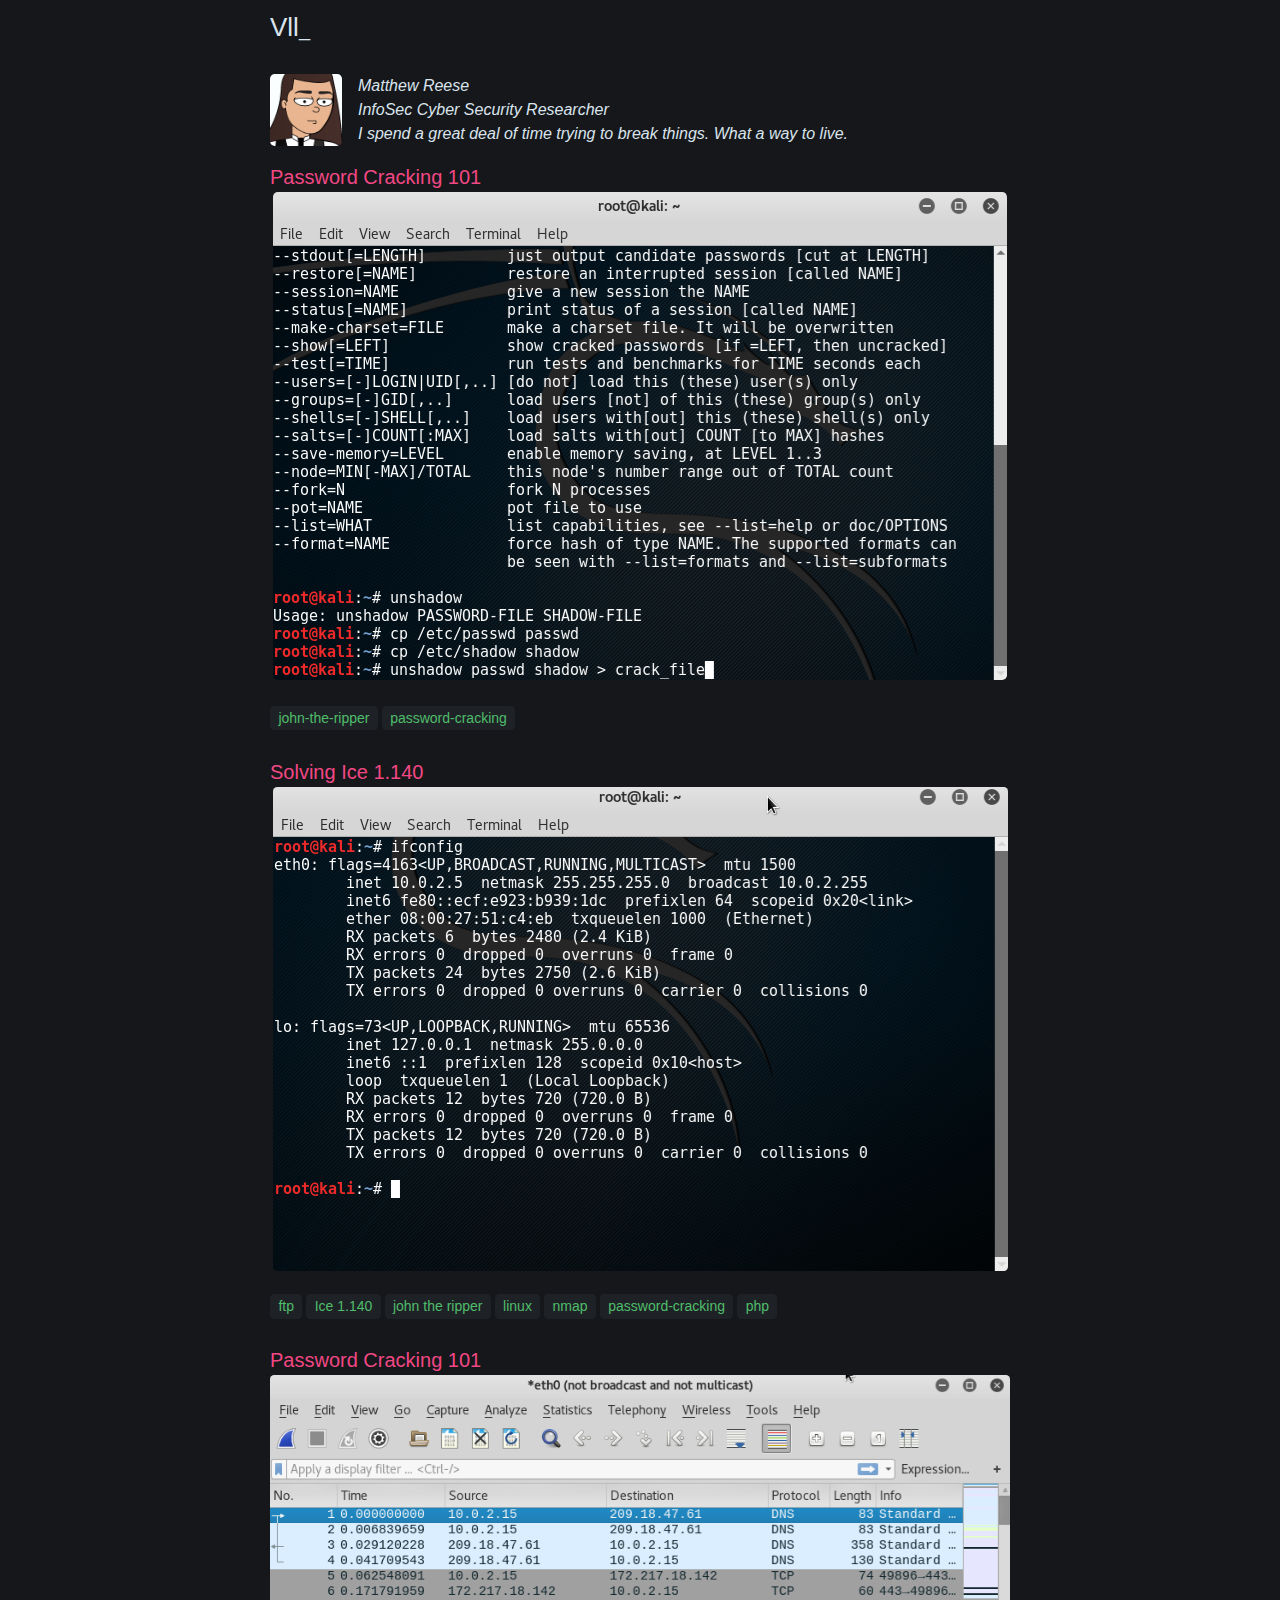
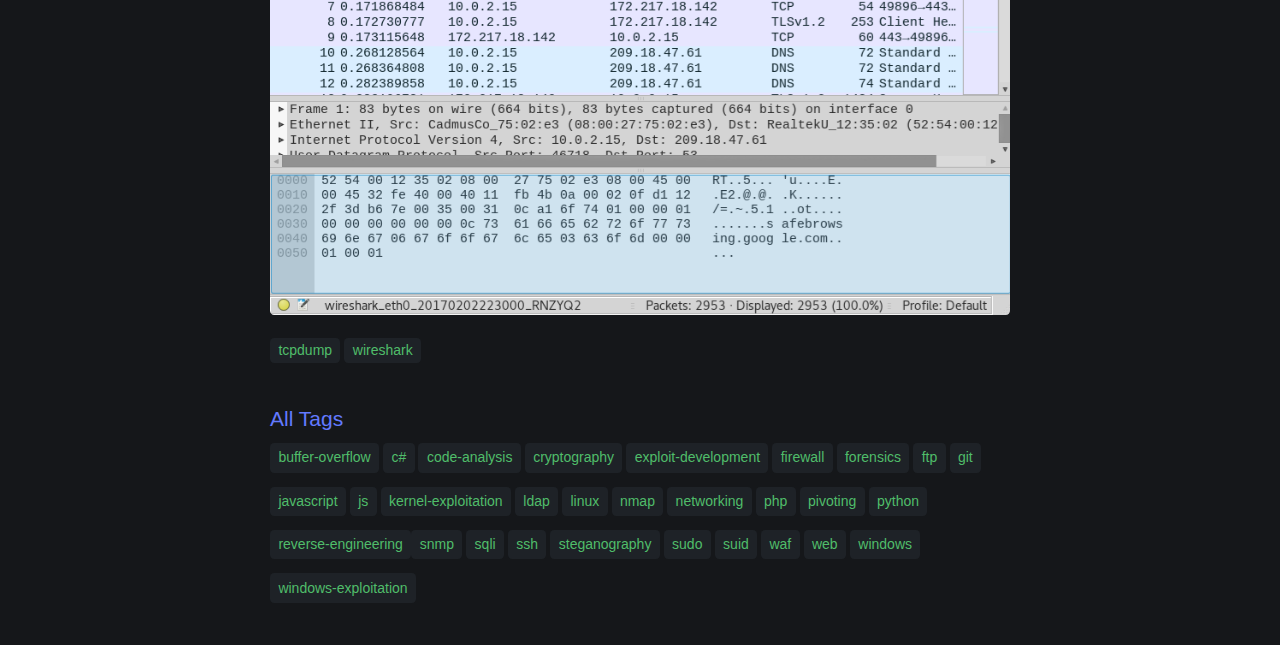
==== index.html @ b1541463 "Update index.html" ====
<!DOCTYPE html>
<html lang="en" data-theme="dark" class="theme--dark fontawesome-i2svg-active fontawesome-i2svg-complete">
  
  <head>
  <meta charset="utf-8">
  <meta http-equiv="X-UA-Compatible" content="IE=edge">
  <meta name="viewport" content="width=device-width, initial-scale=1"><!-- Begin Jekyll SEO tag v2.5.0 -->
<title>Vll</title>
  <meta name="generator" content="Jekyll v3.8.5" />
 <meta property="og:title" content="Vll" />
 <meta property="og:locale" content="en_US" />
 <meta name="generator" content="Jekyll v3.8.5" />
 <meta property="og:title" content="Vll" />
 <meta property="og:locale" content="en_US" />
 <meta name="description" content="Infosec Walkthroughs, CTF challenges, and Articles about Cybersecurity." />
 <meta property="og:description" content="Infosec Walkthroughs, CTF challenges, and Articles about Cybersecurity." />
 <link rel="canonical" href="https://vll.github.io/" />
 <meta property="og:url" content="https://vll.github.io/" />
 <meta property="og:site_name" content="Vll" />
 <link rel="stylesheet" href="/assets/style.css"> 
 </head> 
  
<body>
<div class="site-header">
  <div class="wrapper">
    <a class="site-title" rel="author" href="/">Vll<b class="command_prompt"></b><b class="blinking_cursor">_</b></a>
    </div>
   </div>
	
  <main class="page-content" aria-label="Content">
      <div class="wrapper">
        <div class="author-box">
<img src="/avatar.png" width="256px" height="256px" class="author-avatar" onclick="window.open('https://twitter.com/matthew_s_reese','_blank');">
<h7>
	Matthew Reese<br>
	InfoSec Cyber Security Researcher<br>
	I spend a great deal of time trying to break things. What a way to live. 
</h7>
</div>

<div class="post-links">
      
        <div class="post-link-wrapper">
          <a href="/pen-test-basics/cracking-passwords.html" class="post-link">Password Cracking 101</a>
          <center> <a href="/pen-test-basics/cracking-passwords.html"> <img src="/pen-test-basics/pass01.png" style="border-radius:0.3em;"> </a> </center> <br>
          <div class="post-meta">

            
            <div class="post-tags">
                
                <a class="tag" href="/tag/john-the-ripper/">john-the-ripper</a>
                <a class="tag" href="/tag/password-cracking/">password-cracking</a>
		<br><br>     
                
</div>		  
<div class="post-links">
      
        <div class="post-link-wrapper">
          <a href="/sandbox/ice-1.140.html" class="post-link">Solving Ice 1.140</a>
          <center> <a href="/sandbox/ice-1.140.html"> <img src="/sandbox/ICE00.png" style="border-radius:0.3em;"> </a> </center> <br>
          <div class="post-meta">

            
            <div class="post-tags">
                <a class="tag" href="/tag/ftp/">ftp</a>
                <a class="tag" href="/tag/ice-1.140/">Ice 1.140</a>
		<a class="tag" href="/tag/john-the-ripper/">john the ripper</a>    
		<a class="tag" href="/tag/linux/">linux</a>
		<a class="tag" href="/tag/nmap/">nmap</a>    
                <a class="tag" href="/tag/password-cracking/">password-cracking</a>
		<a class="tag" href="/tag/php/">php</a><br><br>
</div>

<div class="post-links">
      
        <div class="post-link-wrapper">
          <a href="/pen-test-basics/tcpdump-wireshark.html" class="post-link">Password Cracking 101</a>
          <center> <a href="/pen-test-basics/tcpdump-wireshark.html"> <img src="/pen-test-basics/wire01.png" style="border-radius:0.3em;"> </a> </center> <br>
          <div class="post-meta">

            
            <div class="post-tags">
                
                <a class="tag" href="/tag/tcpdump/">tcpdump</a>
                <a class="tag" href="/tag/wireshark/">wireshark</a>
		<br><br>     
                
</div>			  
		  
	      
<h2>All Tags</h2>        
  <div class="tag-cloud">
<a href="/tag/buffer-overflow/" class="set-2">buffer-overflow</a>
    <a href="/tag/c#/" class="set-2">c#</a> <a href="/tag/code-analysis/" class="set-2">code-analysis</a> 
    <a href="/tag/cryptography/" class="set-1">cryptography</a> 
    <a href="/tag/exploit-development/" class="set-2">exploit-development</a> 
    <a href="/tag/firewall/" class="set-1">firewall</a> <a href="/tag/forensics/" class="set-1">forensics</a> 
    <a href="/tag/ftp/" class="set-1">ftp</a> <a href="/tag/git/" class="set-1">git</a> 
    <a href="/tag/javascript/" class="set-1">javascript</a> <a href="/tag/js/" class="set-1">js</a> 
    <a href="/tag/kernel-exploitation/" class="set-1">kernel-exploitation</a> <a href="/tag/ldap/" class="set-1">ldap</a> 
    <a href="/tag/linux/" class="set-5">linux</a> <a href="/tag/nmap/" class="set-1">nmap</a> 
    <a href="/tag/networking/" class="set-2">networking</a> <a href="/tag/php/" class="set-2">php</a> 
    <a href="/tag/pivoting/" class="set-1">pivoting</a> <a href="/tag/python/" class="set-3">python</a> 
    <a href="/tag/reverse-engineering/" class="set-1">reverse-engineering</a><a href="/tag/snmp/" class="set-1">snmp</a> 
    <a href="/tag/sqli/" class="set-1">sqli</a> <a href="/tag/ssh/" class="set-3">ssh</a> 
    <a href="/tag/steganography/" class="set-1">steganography</a> <a href="/tag/sudo/" class="set-1">sudo</a> 
    <a href="/tag/suid/" class="set-1">suid</a> <a href="/tag/waf/" class="set-1">waf</a> 
    <a href="/tag/web/" class="set-5">web</a> <a href="/tag/windows/" class="set-2">windows</a> 
    <a href="/tag/windows-exploitation/" class="set-1">windows-exploitation</a>
</div>
</body>
</html>
---- assets/style.css ----
@charset "UTF-8";
div.wrapper {
  text-align: unset; }

@font-face {
  font-family: "Varela Round";
  src: url("/assets/fonts/VarelaRound-Regular.eot");
  src: url("/assets/fonts/VarelaRound-Regular.eot?#iefix") format("embedded-opentype"), url("/assets/fonts/VarelaRound-Regular.woff") format("woff"), url("/assets/fonts/VarelaRound-Regular.ttf") format("truetype"), url("/assets/fonts/VarelaRound-Regular.svg#aller") format("svg");
  font-weight: normal;
  font-style: normal; }
@font-face {
  font-family: "Roboto Mono";
  src: url("/assets/fonts/RobotoMono-Medium.eot");
  src: url("/assets/fonts/RobotoMono-Medium.eot?#iefix") format("embedded-opentype"), url("/assets/fonts/RobotoMono-Medium.woff") format("woff"), url("/assets/fonts/RobotoMono-Medium.ttf") format("truetype"), url("/assets/fonts/RobotoMono-Medium.svg#aller") format("svg");
  font-weight: normal;
  font-style: normal; }
.color-pink {
  color: #F24784 !important; }

.color-red {
  color: #FC4957 !important; }

.color-orange {
  color: #EA9D53 !important; }

.color-yellow {
  color: #FCBC28 !important; }

.color-teal {
  color: #4BC997 !important; }

.color-green {
  color: #50BD6A !important; }

.color-cyan {
  color: #4FC1E4 !important; }

.color-blue {
  color: #637AFE !important; }

.color-indigo {
  color: #6775C4 !important; }

.color-purple {
  color: #8E59D7 !important; }

.color-pink-hover:hover {
  color: #F24784 !important; }

.color-red-hover:hover {
  color: #FC4957 !important; }

.color-orange-hover:hover {
  color: #EA9D53 !important; }

.color-yellow-hover:hover {
  color: #FCBC28 !important; }

.color-teal-hover:hover {
  color: #4BC997 !important; }

.color-green-hover:hover {
  color: #50BD6A !important; }

.color-cyan-hover:hover {
  color: #4FC1E4 !important; }

.color-blue-hover:hover {
  color: #637AFE !important; }

.color-indigo-hover:hover {
  color: #6775C4 !important; }

.color-purple-hover:hover {
  color: #8E59D7 !important; }

@keyframes blinker {
  50% {
    opacity: 0; } }
@keyframes type {
  from {
    width: 0; } }
body {
  font: 500 16px/1.5 "Varela Round", sans-serif;
  -webkit-text-size-adjust: 100%;
  -webkit-font-feature-settings: "kern" 1;
  -moz-font-feature-settings: "kern" 1;
  -o-font-feature-settings: "kern" 1;
  font-feature-settings: "kern" 1;
  font-kerning: normal;
  display: flex;
  min-height: 100vh;
  flex-direction: column; }
  .theme--dark body {
    background-color: #15171A;
    color: #DAE4ED; }
  .theme--light body {
    background-color: #DAE4ED;
    color: #1E2227; }

body, html {
  margin: 0;
  padding: 0; }

*:focus {
  outline: none; }

/**
 * Set `margin-bottom` to maintain vertical rhythm
 */
h1, h2, h3, h4, h5, h6,
blockquote, pre,
ul, ol, dl, figure,
.highlight {
  margin-bottom: 10px; }

p {
  margin: 0.5em 0; }

figure {
  width: 100%;
  margin: 0; }

h1, h2, h3, h4, h5, h6 {
  color: #637AFE; }

/**
 * `main` element
 */
main {
  display: block;
  /* Default value of `display` of `main` element is 'inline' in IE 11. */ }

/**
 * Images
 */
img {
  max-width: 100%;
  vertical-align: middle; }

/**
 * Figures
 */
figure > img {
  display: block; }

figcaption {
  font-size: 14px; }

/**
 * Lists
 */
ul, ol {
  margin-left: 30px; }

li > ul,
li > ol {
  margin-bottom: 0; }

video {
  width: 100%;
  border-radius: 0.3em; }

/**
 * Headings
 */
h1, h2, h3, h4, h5, h6 {
  font-weight: 500;
  margin-top: 1em;
  margin-bottom: 0.4em;
  text-align: left; }

/**
 * Links
 */
a {
  color: #F24784;
  text-decoration: none; }
  a:hover {
    text-decoration: underline; }
    .theme--dark a:hover {
      color: #DAE4ED; }
    .theme--light a:hover {
      color: #1E2227; }
  .social-media-list a:hover {
    text-decoration: none; }
    .social-media-list a:hover .username {
      text-decoration: underline; }

/**
 * Blockquotes
 */
blockquote {
  font-size: 18px;
  letter-spacing: -1px;
  font-style: italic; }
  .theme--dark blockquote {
    color: #1E2227; }
  .theme--light blockquote {
    color: #f2f6f9; }
  blockquote > :last-child {
    margin-bottom: 0; }

/**
 * Code formatting
 */
pre, code {
  font-size: 15px;
  border-radius: 0.3em; }
  .theme--dark pre,
  .theme--dark code {
    background-color: #1E2227;
    color: #DAE4ED; }
  .theme--light pre, .theme--light code {
    background-color: #1E2227;
    color: #DAE4ED; }

code {
  padding: 1px 5px; }

pre {
  padding: 8px 12px;
  overflow-x: auto; }
  pre > code {
    border: 0;
    padding-right: 0;
    padding-left: 0; }

/**
 * Wrapper
 */
.wrapper {
  max-width: -webkit-calc(800px - (30px));
  max-width: calc(800px - (30px));
  margin-right: auto;
  margin-left: auto;
  padding-right: 15px;
  padding-left: 15px; }
  @media screen and (min-width: 800px) {
    .wrapper {
      max-width: -webkit-calc(800px - (30px * 2));
      max-width: calc(800px - (30px * 2));
      padding-right: 30px;
      padding-left: 30px; } }

/**
 * Clearfix
 */
.wrapper:after {
  content: "";
  display: table;
  clear: both; }

.site-header {
  min-height: 55.95px;
  line-height: 54px;
  position: relative; }
  .site-header .blinking_cursor {
    animation: blinker 1s none infinite;
    font-size: 20px; }
  .site-header .command_prompt {
    color: #637AFE;
    font-size: 16px; }
    .site-header .command_prompt svg {
      width: 20px;
      height: 20px;
      margin-bottom: -1px;
      margin-left: 1px; }
    .site-header .command_prompt:before {
      content: "";
      font-family: "Font Awesome 5 Free";
      font-weight: 900;
      font-style: normal;
      font-variant: normal;
      text-rendering: auto;
      font-weight: 900;
      display: none;
      -webkit-font-smoothing: antialiased; }

.site-title {
  font-size: 26px;
  font-weight: 300;
  margin-bottom: 0;
  float: left; }
  @media screen and (max-width: 600px) {
    .site-title {
      padding-right: 45px; } }
  .site-title, .site-title:visited, .site-title:hover {
    text-decoration: none; }
    .theme--dark .site-title, .theme--dark .site-title:visited, .theme--dark .site-title:hover {
      color: #DAE4ED; }
    .theme--light .site-title, .theme--light .site-title:visited, .theme--light .site-title:hover {
      color: #1E2227; }

.site-footer {
  margin-bottom: 2em; }

.wrapper {
  text-align: justify; }

/**
 * Author box
 */
.author-box {
  margin-bottom: 1em;
  text-align: left;
  min-height: 72px;
  font-style: italic; }
  .author-box > .author-avatar {
    float: left;
    white-space: pre-line;
    margin-right: 1em;
    width: 72px;
    height: 72px;
    border-radius: 0.3em; }

.site-header {
  margin-bottom: 1em; }

.post-title {
  text-align: left; }
  .theme--dark .post-title {
    color: #DAE4ED; }
  .theme--light .post-title {
    color: #1E2227; }

.post-description {
  margin-top: 1em;
  font-size: 18.4px;
  white-space: nowrap;
  overflow: hidden;
  width: 100%;
  animation: type 2s steps(60, end);
  margin-bottom: 1em; }
  .theme--dark .post-description {
    color: #DAE4ED; }
  .theme--light .post-description {
    color: #1E2227; }
  .post-description > svg {
    color: #637AFE;
    margin-right: 0.6em;
    margin-bottom: -1px; }
  .post-description:after {
    content: "_";
    animation: blinker 1s none infinite;
    font-size: 16px; }
  .post-description:before {
    content: "";
    font-family: "Font Awesome 5 Free";
    font-weight: 900;
    font-style: normal;
    font-variant: normal;
    text-rendering: auto;
    font-weight: 900;
    display: none;
    -webkit-font-smoothing: antialiased; }

.post {
  margin-bottom: 2em; }
  .post .post-date {
    margin-top: 1em;
    font-size: 12px;
    margin-top: 1em;
    margin-left: 0.5em; }
    .theme--dark .post .post-date {
      color: #1E2227; }
    .theme--light .post .post-date {
      color: #15171A; }
  .theme--dark .post strong {
    color: white; }
  .theme--light .post strong {
    color: black; }
  .post img {
    border-radius: 0.3em;
    width: 100%; }
  .post ol > li {
    margin-left: 1em;
    text-align: left;
    margin-bottom: 0.6em; }
  .post ul > li {
    text-align: left;
    margin-bottom: 0.6em;
    list-style: none;
    margin-left: 0; }
    .theme--dark .post ul > li {
      color: #ade0b9; }
    .theme--light .post ul > li {
      color: #50BD6A; }
    .post ul > li svg {
      margin-right: 0.65em;
      margin-bottom: -1px; }
      .theme--dark .post ul > li svg {
        color: #50BD6A; }
      .theme--light .post ul > li svg {
        color: #9ad9a9; }
    .post ul > li:before {
      content: "";
      font-family: "Font Awesome 5 Free";
      font-weight: 900;
      font-style: normal;
      font-variant: normal;
      text-rendering: auto;
      font-weight: 900;
      display: none;
      -webkit-font-smoothing: antialiased; }
  .post ul, .post ol {
    padding: 0;
    margin-left: 0.5em; }
  .post > blockquote {
    margin-top: 2em;
    margin-bottom: 1em;
    margin-left: 0.5em;
    font-style: italic; }
    .theme--dark .post > blockquote {
      color: #fddb8d; }
    .theme--light .post > blockquote {
      color: #FCBC28; }
    .post > blockquote:before {
      content: "";
      font-family: "Font Awesome 5 Free";
      font-weight: 900;
      font-style: normal;
      font-variant: normal;
      text-rendering: auto;
      font-weight: 900;
      display: none;
      -webkit-font-smoothing: antialiased; }
    .post > blockquote > svg.svg-inline--fa {
      float: left;
      width: 3em;
      height: 3em;
      margin-right: 1em; }
      .theme--dark .post > blockquote > svg.svg-inline--fa {
        color: #fddb8d; }
      .theme--light .post > blockquote > svg.svg-inline--fa {
        color: #FCBC28; }
    .theme--dark .post > blockquote > ul > li > svg {
      color: #fddb8d; }
    .theme--light .post > blockquote > ul > li > svg {
      color: #FCBC28; }
    .theme--dark .post > blockquote li {
      color: #FCBC28; }
    .theme--light .post > blockquote li {
      color: #eea703; }
    .post > blockquote li:before {
      content: ""; }
    .post > blockquote li > svg {
      margin-left: 2em; }

.post-link-wrapper {
  margin-bottom: 1.1em; }
  .post-link-wrapper > .post-link {
    font-size: 16px;
    font-size: 20px; }
  .post-link-wrapper > .post-meta {
    font-size: 14px; }
    .theme--dark .post-link-wrapper > .post-meta {
      color: #1E2227; }
    .theme--light .post-link-wrapper > .post-meta {
      color: #15171A; }

.tag-cloud {
  margin-bottom: 2em;
  text-align: left; }
  .tag-cloud > a {
    display: inline-block;
    margin-bottom: 1em; }

.tag, .tag-cloud > a {
  color: #50BD6A;
  padding: 0.3em 0.6em;
  border-radius: 0.3em; }
  .theme--dark .tag, .theme--dark .tag-cloud > a {
    background-color: #1E2227; }
  .theme--light .tag, .theme--light .tag-cloud > a {
    background-color: #f2f6f9; }
  .tag:hover, .tag-cloud > a:hover {
    text-decoration: none;
    color: #9ad9a9 !important; }
    .theme--dark .tag:hover, .theme--dark .tag-cloud > a:hover {
      background-color: #292f35; }
    .theme--light .tag:hover, .theme--light .tag-cloud > a:hover {
      background-color: white; }
  .tag > svg, .tag-cloud > a > svg {
    margin-right: 0.4em; }
  .tag:before, .tag-cloud > a:before {
    content: "";
    font-family: "Font Awesome 5 Free";
    font-weight: 900;
    font-style: normal;
    font-variant: normal;
    text-rendering: auto;
    font-weight: 900;
    display: none;
    -webkit-font-smoothing: antialiased; }

.post-tags {
  margin-top: 0.3em;
  margin-bottom: 0.5em; }

.credits {
  font-size: 10px; }
  .theme--dark .credits {
    color: #292f35; }
  .theme--light .credits {
    color: white; }
  .credits > a {
    text-decoration: underline; }
    .theme--dark .credits > a {
      color: #343b44; }
    .theme--light .credits > a {
      color: white; }

.pagination {
  font-size: 20px;
  margin: 1em 0; }
  .pagination > a, .pagination > span {
    font-weight: normal;
    display: inline-block;
    min-width: 1em;
    padding: 0.3em 0.6em;
    border-radius: 0.3em;
    text-align: center; }
    .pagination > a:hover, .pagination > span:hover {
      text-decoration: none; }
    .pagination > a svg, .pagination > span svg {
      padding-left: 0.1em; }
  .pagination > a {
    color: #50BD6A; }
    .theme--dark .pagination > a {
      background-color: #1E2227; }
    .theme--light .pagination > a {
      background-color: #f2f6f9; }
    .pagination > a:hover {
      color: #9ad9a9; }
      .theme--dark .pagination > a:hover {
        background-color: #292f35; }
      .theme--light .pagination > a:hover {
        background-color: white; }
  .theme--dark .pagination > span {
    color: #95b2cc;
    background-color: #171a1e; }
  .theme--light .pagination > span {
    color: black;
    background-color: #e8eef4; }

.social_links {
  float: right;
  text-align: right;
  display: inline-block; }
  .social_links > a {
    display: inline-block;
    padding-left: 0.3em;
    font-size: 27px; }
    .theme--dark .social_links > a {
      color: #b8cbdc; }
    .theme--light .social_links > a {
      color: #08090a; }

ul.related-posts {
  margin: 0;
  margin-left: 1em;
  padding: 0; }
  ul.related-posts > li {
    list-style: none;
    margin-left: 0; }
    ul.related-posts > li a {
      display: inline-block;
      padding-top: 0.5em;
      padding-bottom: 0.5em; }
    ul.related-posts > li h3 {
      display: inline-block;
      margin: 0; }
    ul.related-posts > li > svg.svg-inline--fa {
      color: #50BD6A;
      margin-right: 0.3em;
      width: 22px;
      height: 22px;
      margin-bottom: -2px; }
    ul.related-posts > li:before {
      content: "";
      font-family: "Font Awesome 5 Free";
      font-weight: 900;
      font-style: normal;
      font-variant: normal;
      text-rendering: auto;
      font-weight: 900;
      display: none;
      -webkit-font-smoothing: antialiased; }

#theme-toggle {
  background-color: transparent;
  border: none;
  float: right;
  display: inline-block; }
  #theme-toggle.dark:before {
    content: "";
    font-family: "Font Awesome 5 Free";
    font-weight: 900;
    font-style: normal;
    font-variant: normal;
    text-rendering: auto;
    font-weight: 900;
    display: none;
    -webkit-font-smoothing: antialiased; }
  .theme--dark #theme-toggle.dark {
    color: #DAE4ED; }
  .theme--light #theme-toggle.dark {
    color: #1E2227; }
  #theme-toggle.light {
    color: #FCBC28; }
    #theme-toggle.light:before {
      content: "";
      font-family: "Font Awesome 5 Free";
      font-weight: 900;
      font-style: normal;
      font-variant: normal;
      text-rendering: auto;
      font-weight: 900;
      display: none;
      -webkit-font-smoothing: antialiased; }

.toggleWrapper {
  display: inline-block;
  float: right;
  position: relative; }
  .toggleWrapper input {
    display: none !important; }

.toggle {
  cursor: pointer;
  display: inline-block;
  position: relative;
  width: 49px;
  height: 28px;
  background-color: #4FC1E4;
  border-radius: 39px;
  transition: background-color 200ms cubic-bezier(0.445, 0.05, 0.55, 0.95); }

.toggle__handler {
  display: inline-block;
  position: relative;
  z-index: 1;
  top: 3px;
  left: 3px;
  width: 22px;
  height: 22px;
  background-color: #FFCF96;
  border-radius: 25px;
  box-shadow: 0 2px 6px rgba(0, 0, 0, 0.3);
  transition: all 400ms cubic-bezier(0.68, -0.55, 0.265, 1.55);
  transform: rotate(-45deg); }
  .toggle__handler .crater {
    position: absolute;
    background-color: #E8CDA5;
    opacity: 0;
    transition: opacity 200ms ease-in-out;
    border-radius: 100%; }
  .toggle__handler .crater--1 {
    top: 9px;
    left: 5px;
    width: 2px;
    height: 2px; }
  .toggle__handler .crater--2 {
    top: 14px;
    left: 11px;
    width: 3px;
    height: 3px; }
  .toggle__handler .crater--3 {
    top: 5px;
    left: 12px;
    width: 4px;
    height: 4px; }

.star {
  position: absolute;
  background-color: #ffffff;
  transition: all 300ms cubic-bezier(0.445, 0.05, 0.55, 0.95);
  border-radius: 50%; }

.star--1 {
  top: 5px;
  left: 17px;
  z-index: 0;
  width: 15px;
  height: 2px; }

.star--2 {
  top: 9px;
  left: 14px;
  z-index: 1;
  width: 15px;
  height: 2px; }

.star--3 {
  top: 14px;
  left: 20px;
  z-index: 0;
  width: 15px;
  height: 2px; }

.star--4,
.star--5,
.star--6 {
  opacity: 0;
  transition: all 300ms 0 cubic-bezier(0.445, 0.05, 0.55, 0.95); }

.star--4 {
  top: 8px;
  left: 6px;
  z-index: 0;
  width: 2px;
  height: 2px;
  transform: translate3d(3px, 0, 0); }

.star--5 {
  top: 16px;
  left: 8px;
  z-index: 0;
  width: 3px;
  height: 3px;
  transform: translate3d(3px, 0, 0); }

.star--6 {
  top: 18px;
  left: 14px;
  z-index: 0;
  width: 2px;
  height: 2px;
  transform: translate3d(3px, 0, 0); }

input:checked + .toggle {
  background-color: #637AFE; }
  input:checked + .toggle:before {
    color: #637AFE; }
  input:checked + .toggle:after {
    color: #ffffff; }
  input:checked + .toggle .toggle__handler {
    background-color: #FFE5B5;
    transform: translate3d(20px, 0, 0) rotate(0); }
    input:checked + .toggle .toggle__handler .crater {
      opacity: 1; }
  input:checked + .toggle .star--1 {
    width: 2px;
    height: 2px; }
  input:checked + .toggle .star--2 {
    width: 4px;
    height: 4px;
    transform: translate3d(-5px, 0, 0); }
  input:checked + .toggle .star--3 {
    width: 2px;
    height: 2px;
    transform: translate3d(-7px, 0, 0); }
  input:checked + .toggle .star--4,
  input:checked + .toggle .star--5,
  input:checked + .toggle .star--6 {
    opacity: 1;
    transform: translate3d(0, 0, 0); }
  input:checked + .toggle .star--4 {
    transition: all 300ms 200ms cubic-bezier(0.445, 0.05, 0.55, 0.95); }
  input:checked + .toggle .star--5 {
    transition: all 300ms 300ms cubic-bezier(0.445, 0.05, 0.55, 0.95); }
  input:checked + .toggle .star--6 {
    transition: all 300ms 400ms cubic-bezier(0.445, 0.05, 0.55, 0.95); }

/**
 * Syntax highlighting styles
 */
.highlight {
  font-family: "Roboto Mono", monospace;
  line-height: 1.3;
  font-weight: 600; }
  .highlight .c {
    color: #616d7d; }
  .highlight .err {
    color: #a61717; }
  .highlight .k {
    color: #637AFE; }
  .highlight .o {
    font-weight: bold; }
  .highlight .cm {
    color: #616d7d;
    font-style: italic; }
  .highlight .cp {
    color: #616d7d;
    font-weight: bold; }
  .highlight .c1 {
    color: #616d7d;
    font-style: italic; }
  .highlight .cs {
    color: #616d7d;
    font-weight: bold;
    font-style: italic; }
  .highlight .gd {
    color: #DAE4ED; }
  .highlight .gd .x {
    color: #DAE4ED; }
  .highlight .ge {
    font-style: italic; }
  .highlight .gr {
    color: #FC4957; }
  .highlight .gh {
    color: #DAE4ED; }
  .highlight .gi {
    color: #DAE4ED; }
  .highlight .gi .x {
    color: #DAE4ED; }
  .highlight .go {
    color: #DAE4ED; }
  .highlight .gp {
    color: #DAE4ED; }
  .highlight .gs {
    font-weight: bold; }
  .highlight .gu {
    color: #aaa; }
  .highlight .gt {
    color: #a00; }
  .highlight .kc {
    font-weight: bold; }
  .highlight .kd {
    color: #637AFE;
    font-weight: bold; }
  .highlight .kp {
    font-weight: bold; }
  .highlight .kr {
    font-weight: bold; }
  .highlight .kt {
    color: #637AFE;
    font-weight: bold; }
  .highlight .m {
    color: #EA9D53; }
  .highlight .s {
    color: #50BD6A; }
  .highlight .n {
    color: #DAE4ED; }
  .highlight .na {
    color: #DAE4ED; }
  .highlight .nb {
    color: #DAE4ED; }
  .highlight .nc {
    color: #F24784; }
  .highlight .no {
    color: #DAE4ED; }
  .highlight .ni {
    color: #800080; }
  .highlight .ne {
    color: #900;
    font-weight: bold; }
  .highlight .nf {
    color: #F24784; }
  .highlight .nn {
    color: #DAE4ED; }
  .highlight .nt {
    color: #DAE4ED; }
  .highlight .nv {
    color: #DAE4ED; }
  .highlight .ow {
    font-weight: bold; }
  .highlight .w {
    color: #bbb; }
  .highlight .mf {
    color: #EA9D53; }
  .highlight .mh {
    color: #EA9D53; }
  .highlight .mi {
    color: #EA9D53; }
  .highlight .mo {
    color: #EA9D53; }
  .highlight .sb {
    color: #EA9D53; }
  .highlight .sc {
    color: #50BD6A; }
  .highlight .sd {
    color: #50BD6A; }
  .highlight .s2 {
    color: #50BD6A; }
  .highlight .se {
    color: #50BD6A; }
  .highlight .sh {
    color: #50BD6A; }
  .highlight .si {
    color: #50BD6A; }
  .highlight .sx {
    color: #50BD6A; }
  .highlight .sr {
    color: #4FC1E4; }
  .highlight .s1 {
    color: #50BD6A; }
  .highlight .ss {
    color: #50BD6A; }
  .highlight .bp {
    color: #999; }
  .highlight .vc {
    color: #F24784; }
  .highlight .vg {
    color: #F24784; }
  .highlight .vi {
    color: #F24784; }
  .highlight .il {
    color: #EA9D53; }

img {
  width: unset; }

.post img {
  width: unset; }

.author-avatar:hover {
  cursor: pointer; }

.post-description {
  overflow: scroll; }

.post-description::-webkit-scrollbar {
  width: 0px;
  background: transparent; }

.post-description::-webkit-scrollbar-thumb {
  border-bottom: 2px solid red; }
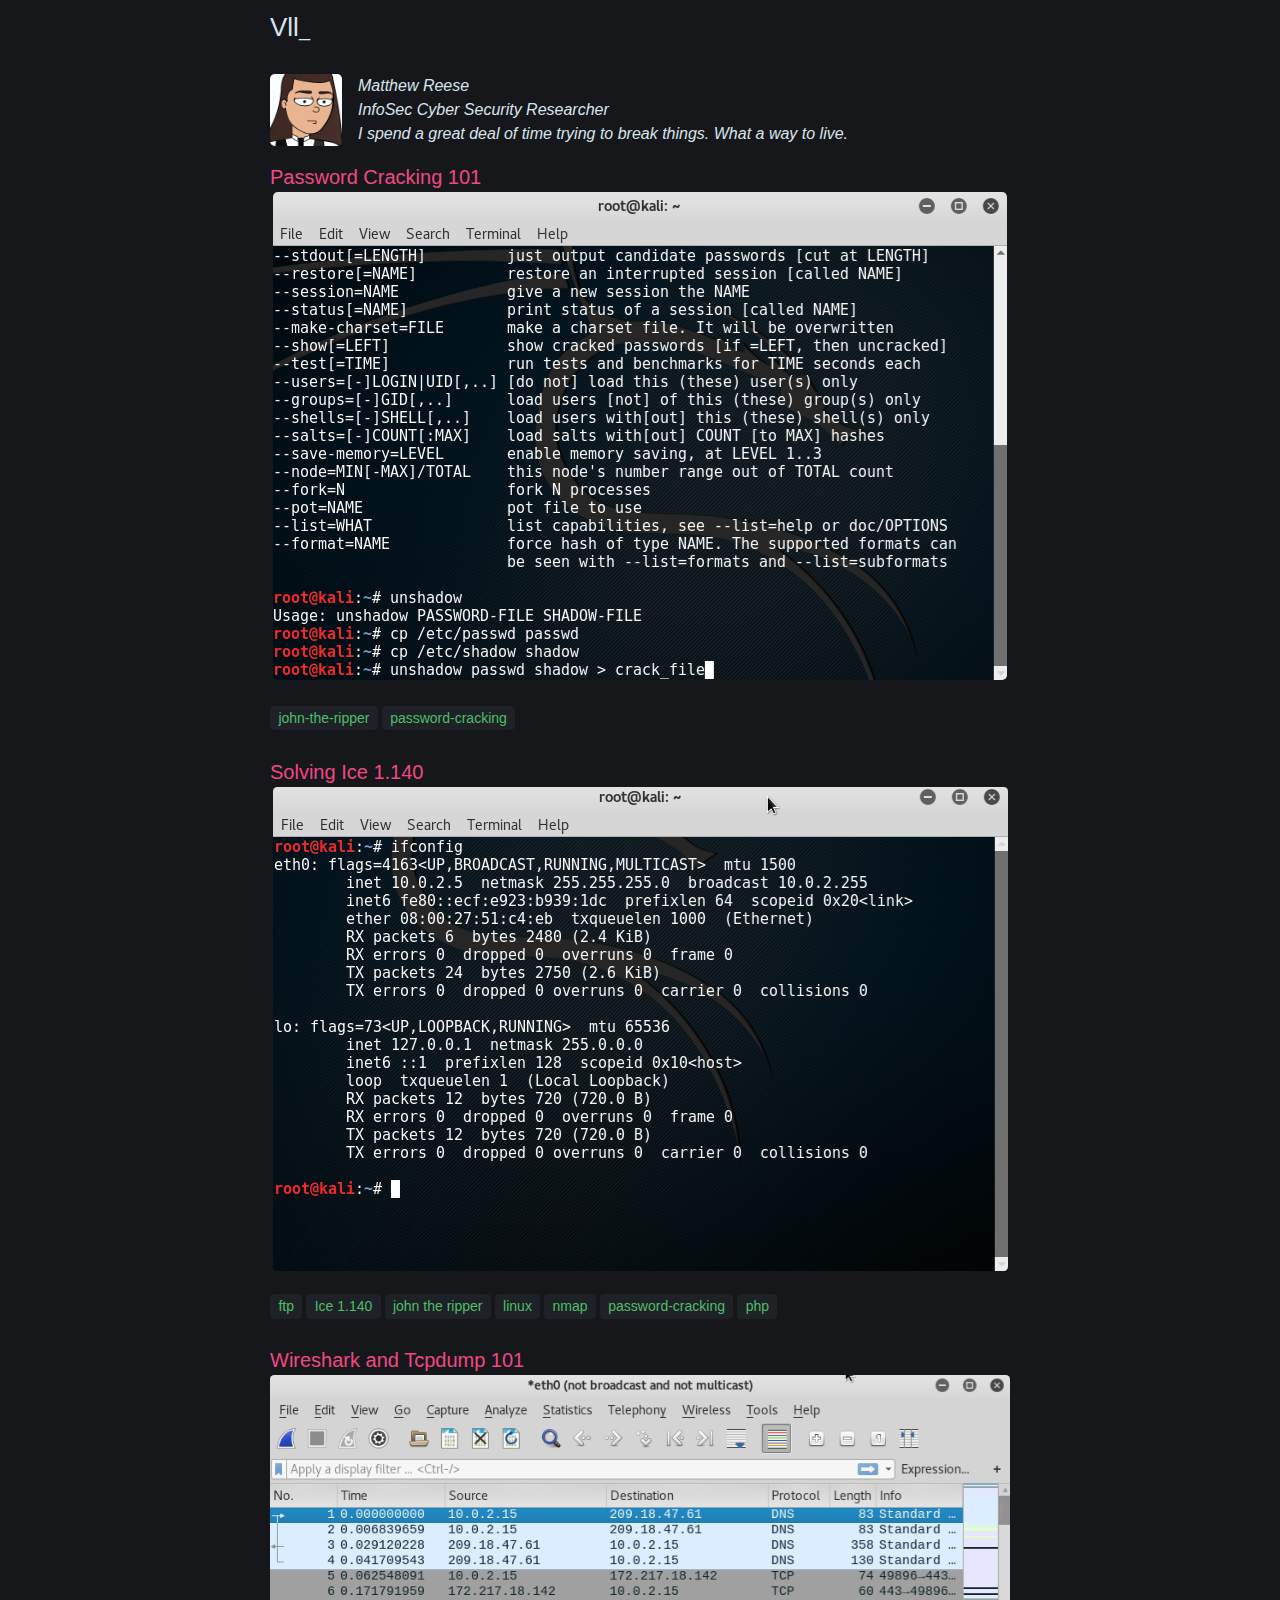
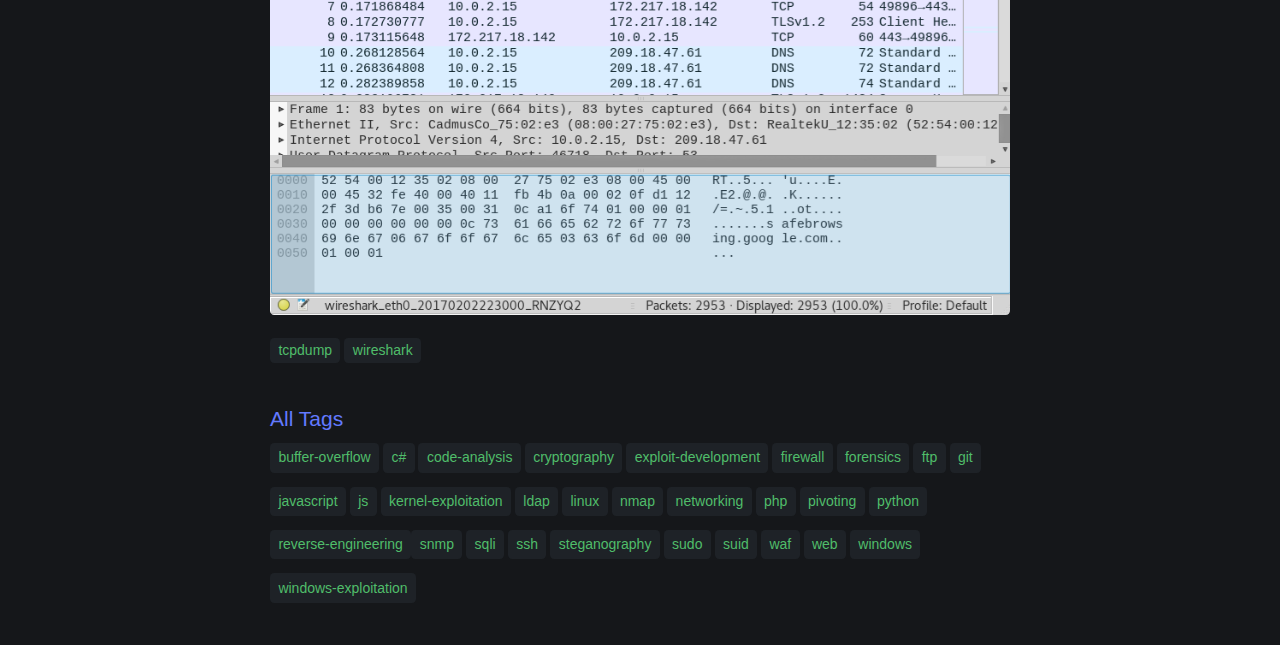
==== commit 21c0743a: "Update index.html" ====
--- a/index.html
+++ b/index.html
@@ -74,7 +74,7 @@
 <div class="post-links">
       
         <div class="post-link-wrapper">
-          <a href="/pen-test-basics/tcpdump-wireshark.html" class="post-link">Password Cracking 101</a>
+          <a href="/pen-test-basics/tcpdump-wireshark.html" class="post-link">Wireshark and Tcpdump 101</a>
           <center> <a href="/pen-test-basics/tcpdump-wireshark.html"> <img src="/pen-test-basics/wire01.png" style="border-radius:0.3em;"> </a> </center> <br>
           <div class="post-meta">
 
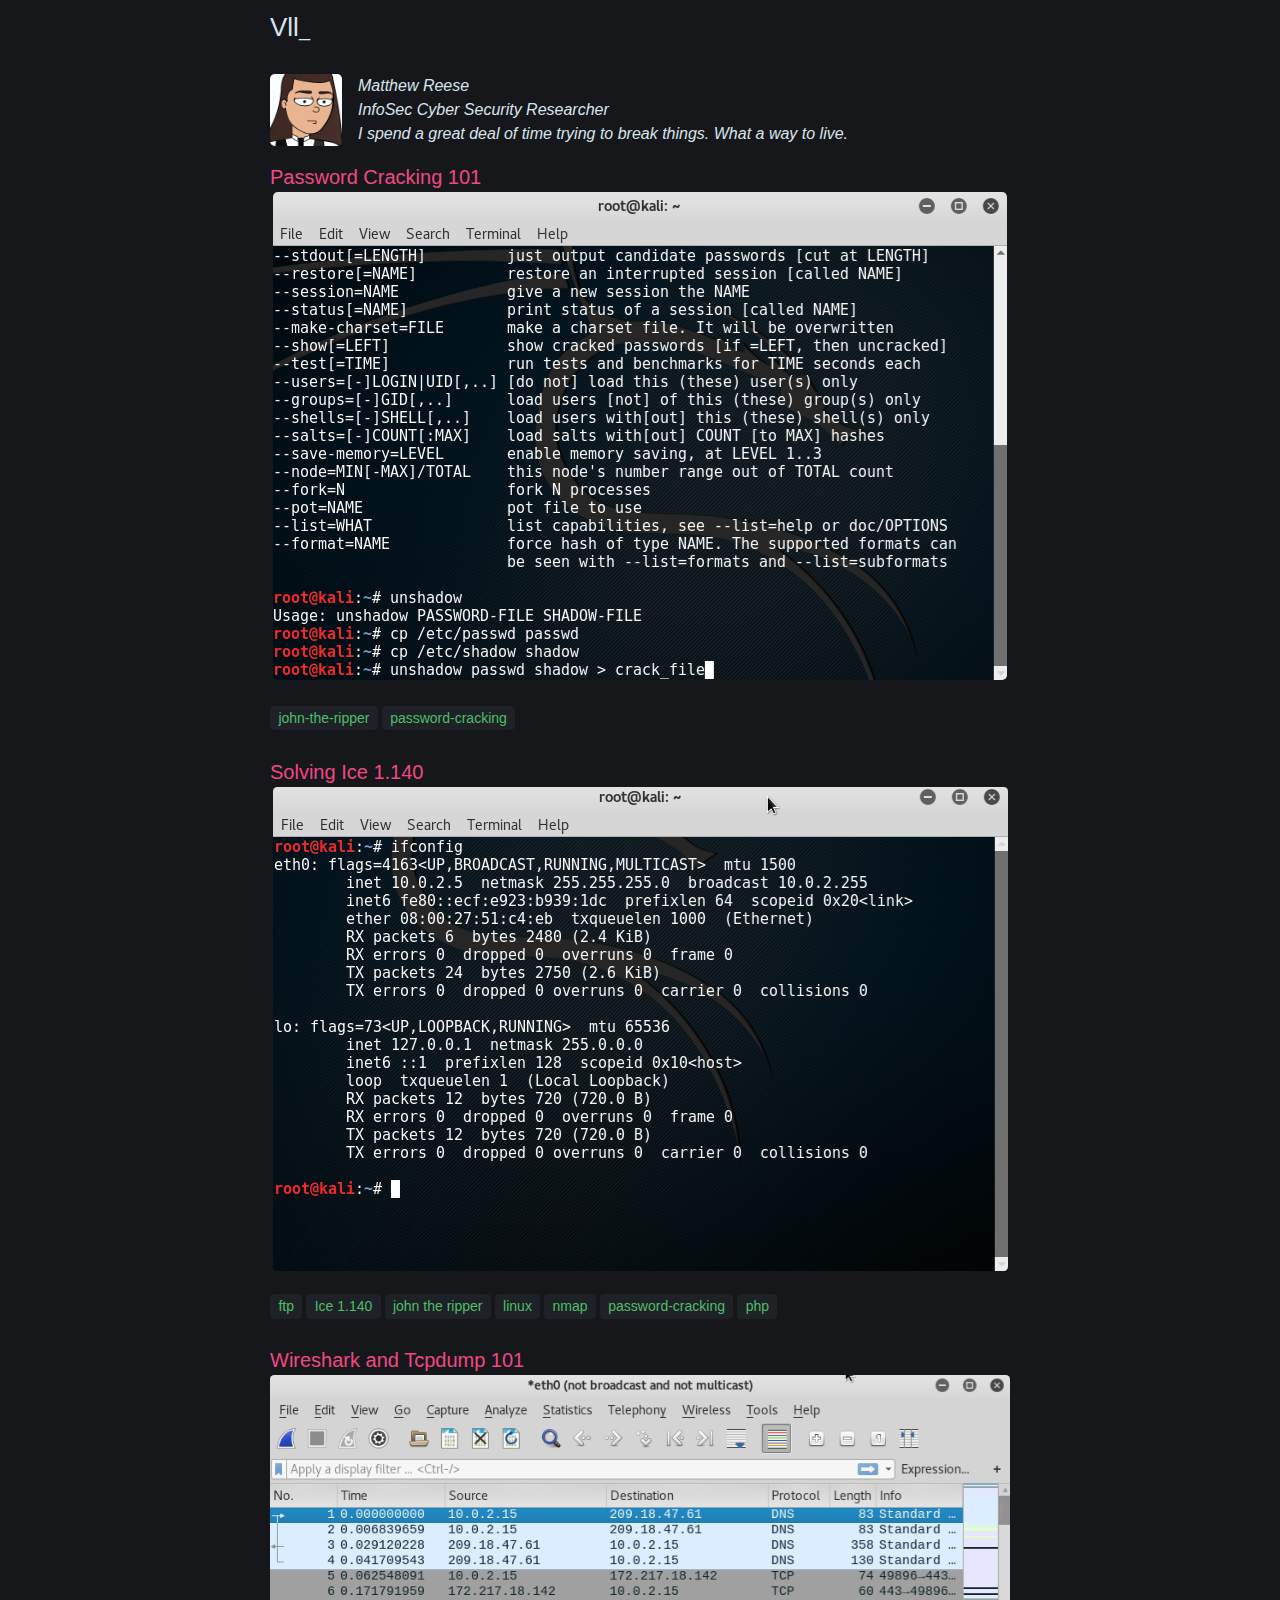
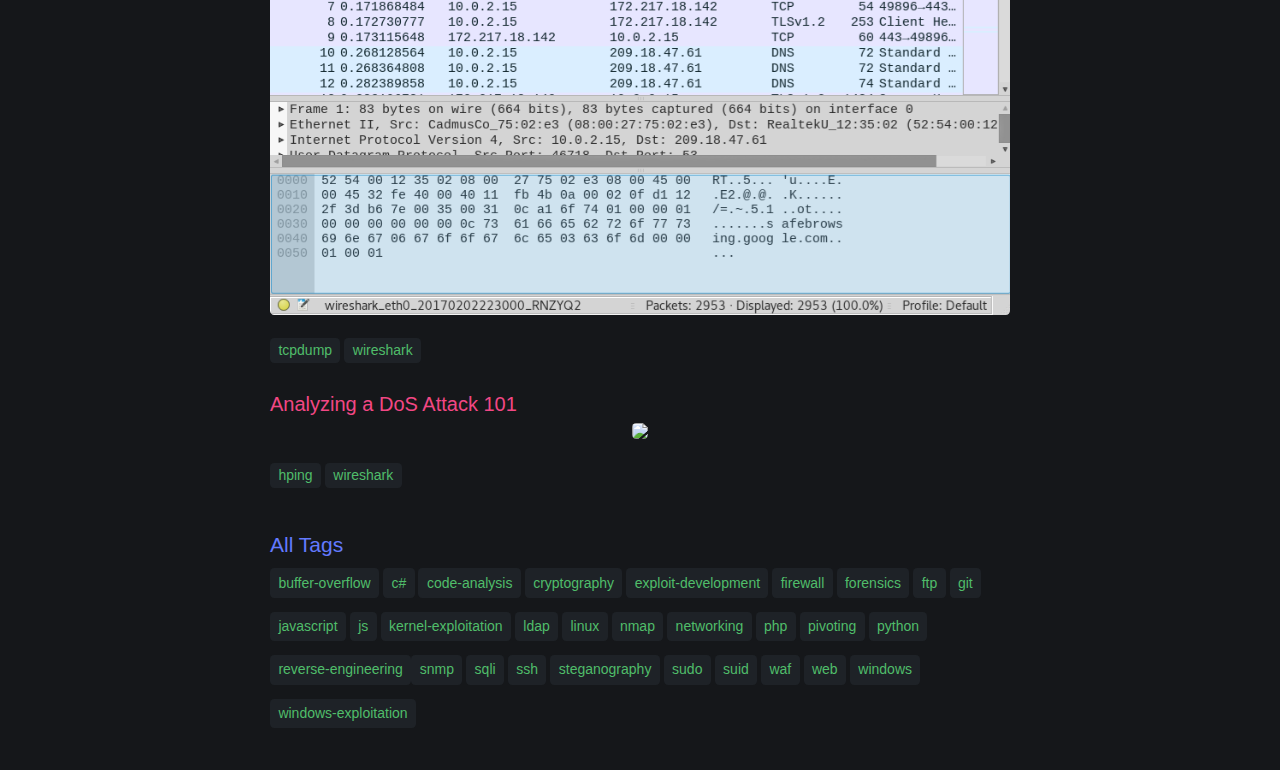
==== commit 7280372b: "Update index.html" ====
--- a/index.html
+++ b/index.html
@@ -85,7 +85,22 @@
                 <a class="tag" href="/tag/wireshark/">wireshark</a>
 		<br><br>     
                 
-</div>			  
+</div>
+<div class="post-links">
+      
+        <div class="post-link-wrapper">
+          <a href="/pen-test-basics/dosattack.html" class="post-link">Analyzing a DoS Attack 101</a>
+          <center> <a href="/pen-test-basics/dosattack.html"> <img src="/pen-test-basics/dos06.png" style="border-radius:0.3em;"> </a> </center> <br>
+          <div class="post-meta">
+
+            
+            <div class="post-tags">
+                
+                <a class="tag" href="/tag/hping/">hping</a>
+                <a class="tag" href="/tag/wireshark/">wireshark</a>
+		<br><br>     
+                
+</div>		  
 		  
 	      
 <h2>All Tags</h2>        
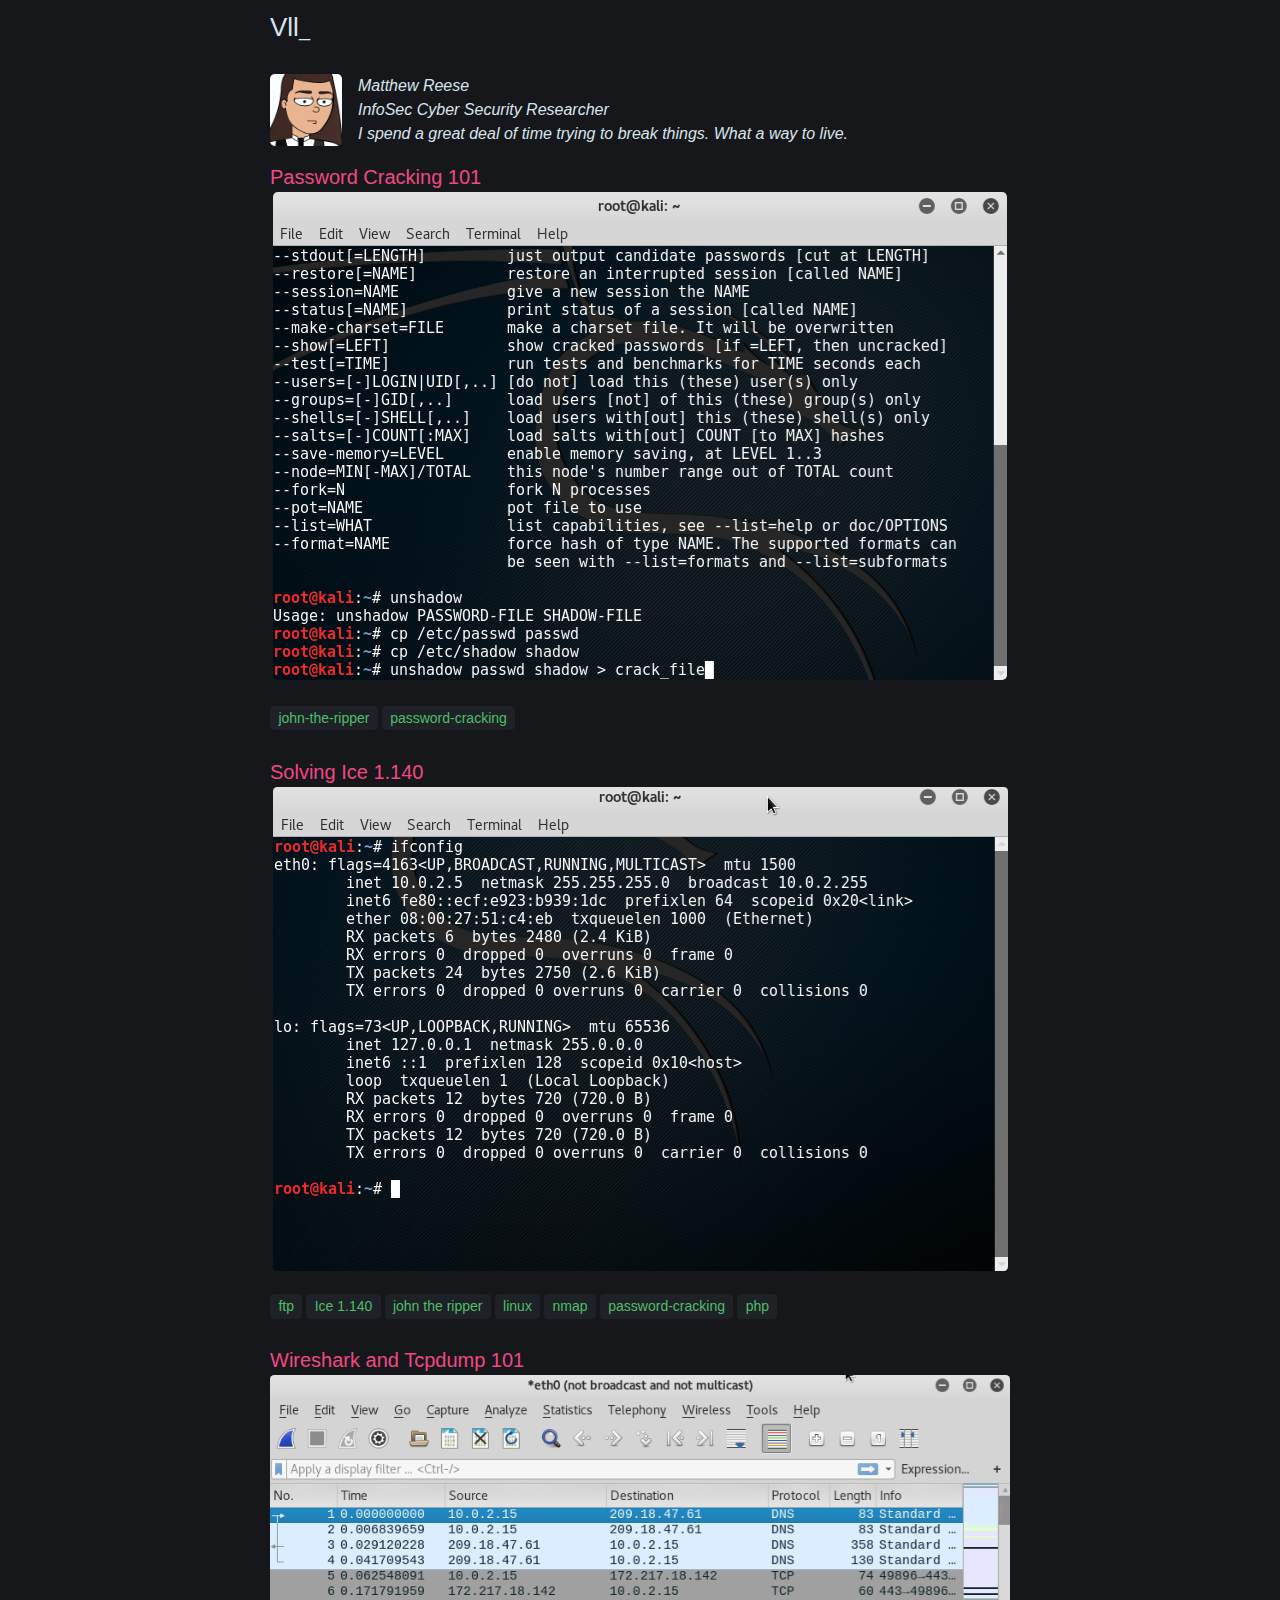
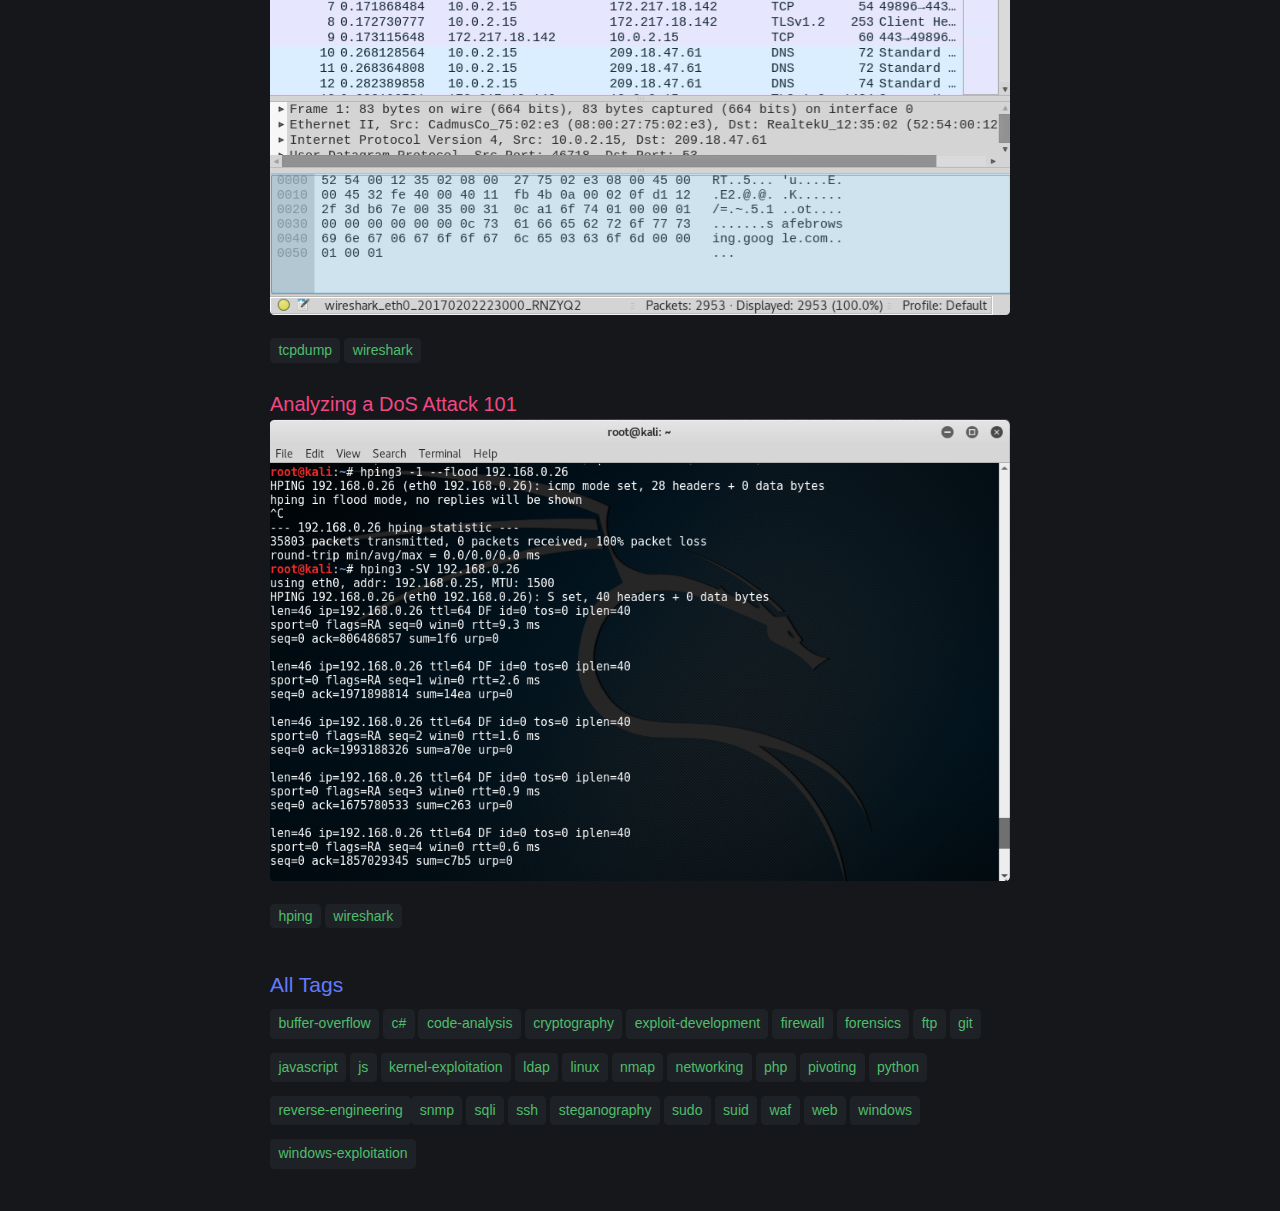
==== commit 09bfa0e9: "Update index.html" ====
--- a/index.html
+++ b/index.html
@@ -90,7 +90,7 @@
       
         <div class="post-link-wrapper">
           <a href="/pen-test-basics/dosattack.html" class="post-link">Analyzing a DoS Attack 101</a>
-          <center> <a href="/pen-test-basics/dosattack.html"> <img src="/pen-test-basics/dos06.png" style="border-radius:0.3em;"> </a> </center> <br>
+          <center> <a href="/pen-test-basics/dosattack.html"> <img src="/pen-test-basics/Dos06.png" style="border-radius:0.3em;"> </a> </center> <br>
           <div class="post-meta">
 
             
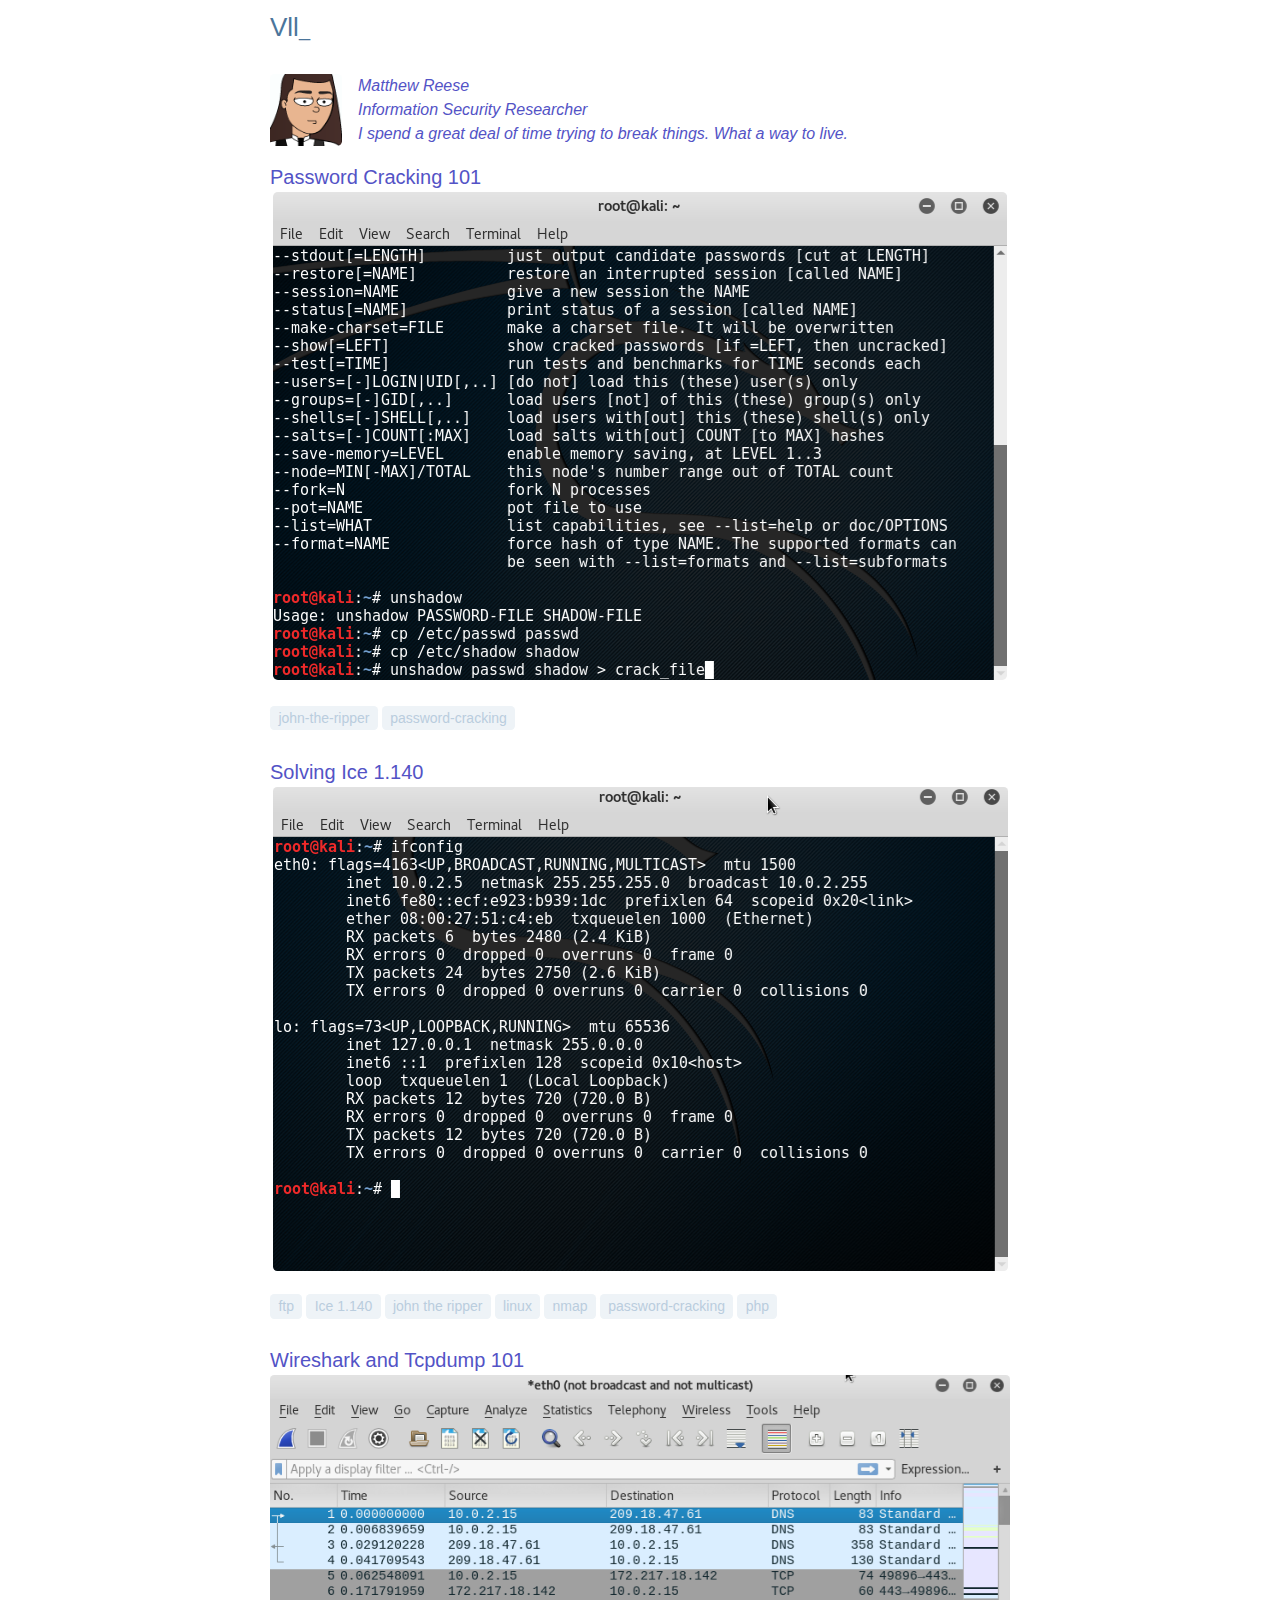
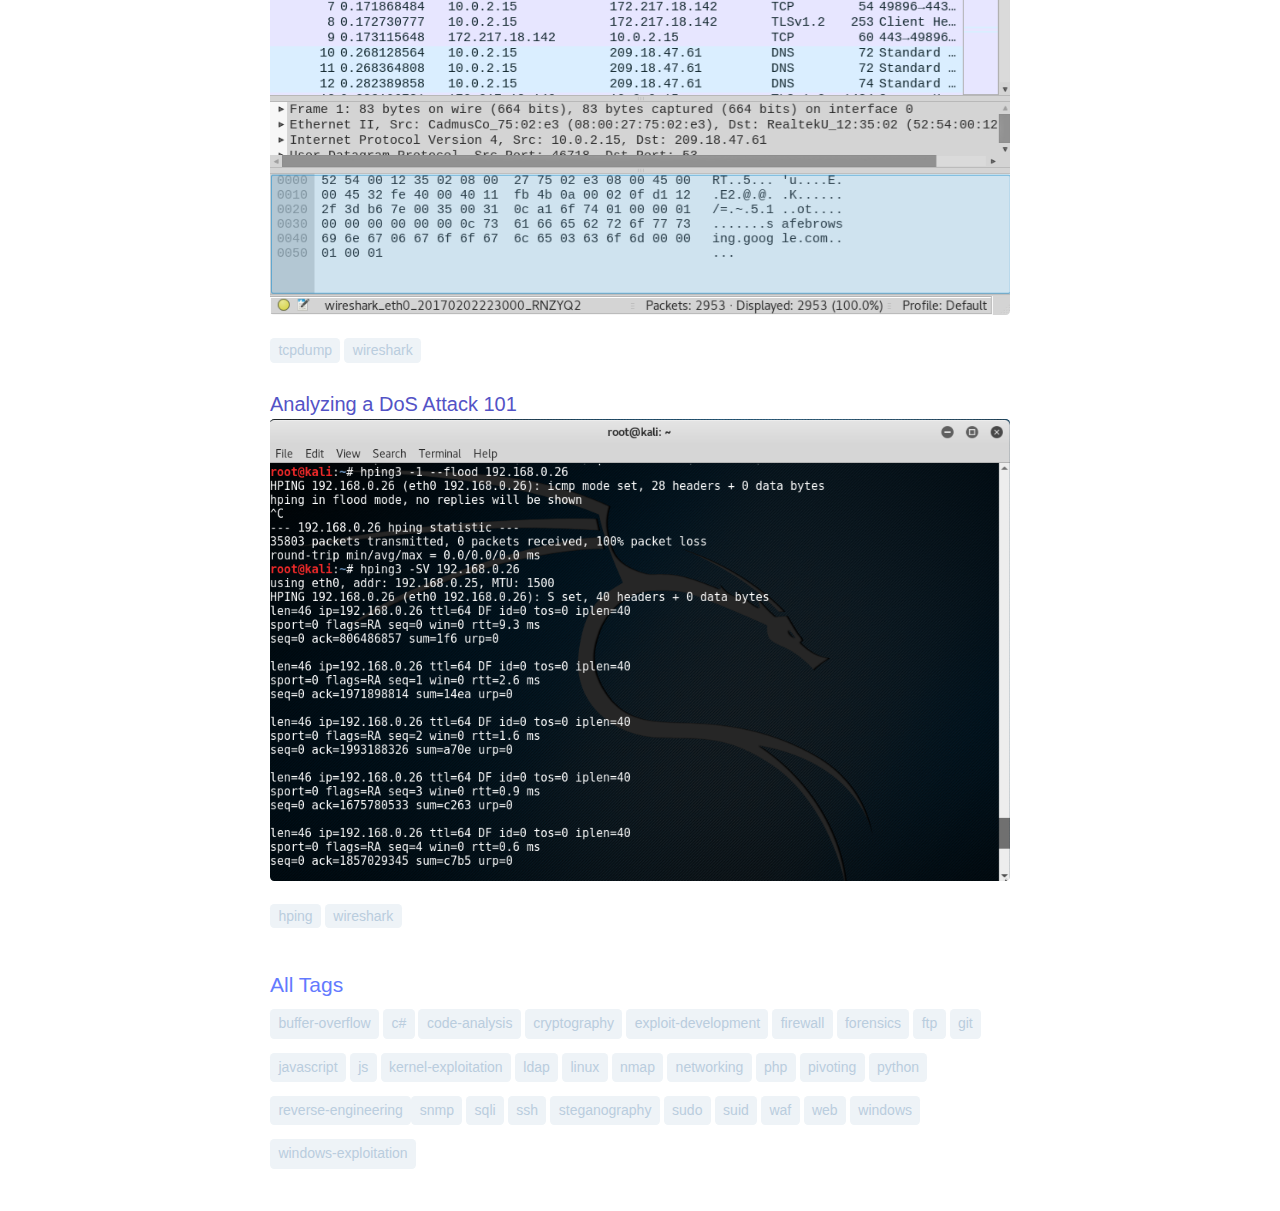
==== commit 5851b0ad: "Update index.html" ====
--- a/index.html
+++ b/index.html
@@ -33,7 +33,7 @@
 <img src="/avatar.png" width="256px" height="256px" class="author-avatar" onclick="window.open('https://twitter.com/matthew_s_reese','_blank');">
 <h7>
 	Matthew Reese<br>
-	InfoSec Cyber Security Researcher<br>
+	Information Security Researcher<br>
 	I spend a great deal of time trying to break things. What a way to live. 
 </h7>
 </div>
--- a/assets/style.css
+++ b/assets/style.css
@@ -92,8 +92,8 @@
   min-height: 100vh;
   flex-direction: column; }
   .theme--dark body {
-    background-color: #15171A;
-    color: #DAE4ED; }
+    background-color: #ffffff;
+    color: #5353c6; }
   .theme--light body {
     background-color: #DAE4ED;
     color: #1E2227; }
@@ -174,7 +174,7 @@
  * Links
  */
 a {
-  color: #F24784;
+  color: #5353c6;
   text-decoration: none; }
   a:hover {
     text-decoration: underline; }
@@ -288,7 +288,7 @@
   .site-title, .site-title:visited, .site-title:hover {
     text-decoration: none; }
     .theme--dark .site-title, .theme--dark .site-title:visited, .theme--dark .site-title:hover {
-      color: #DAE4ED; }
+      color: #4b759b; }
     .theme--light .site-title, .theme--light .site-title:visited, .theme--light .site-title:hover {
       color: #1E2227; }
 
@@ -467,13 +467,13 @@
     margin-bottom: 1em; }
 
 .tag, .tag-cloud > a {
-  color: #50BD6A;
+  color: #bacdde;
   padding: 0.3em 0.6em;
   border-radius: 0.3em; }
   .theme--dark .tag, .theme--dark .tag-cloud > a {
-    background-color: #1E2227; }
+    background-color: #eef3f7; }
   .theme--light .tag, .theme--light .tag-cloud > a {
-    background-color: #f2f6f9; }
+    background-color: #bacdde; }
   .tag:hover, .tag-cloud > a:hover {
     text-decoration: none;
     color: #9ad9a9 !important; }
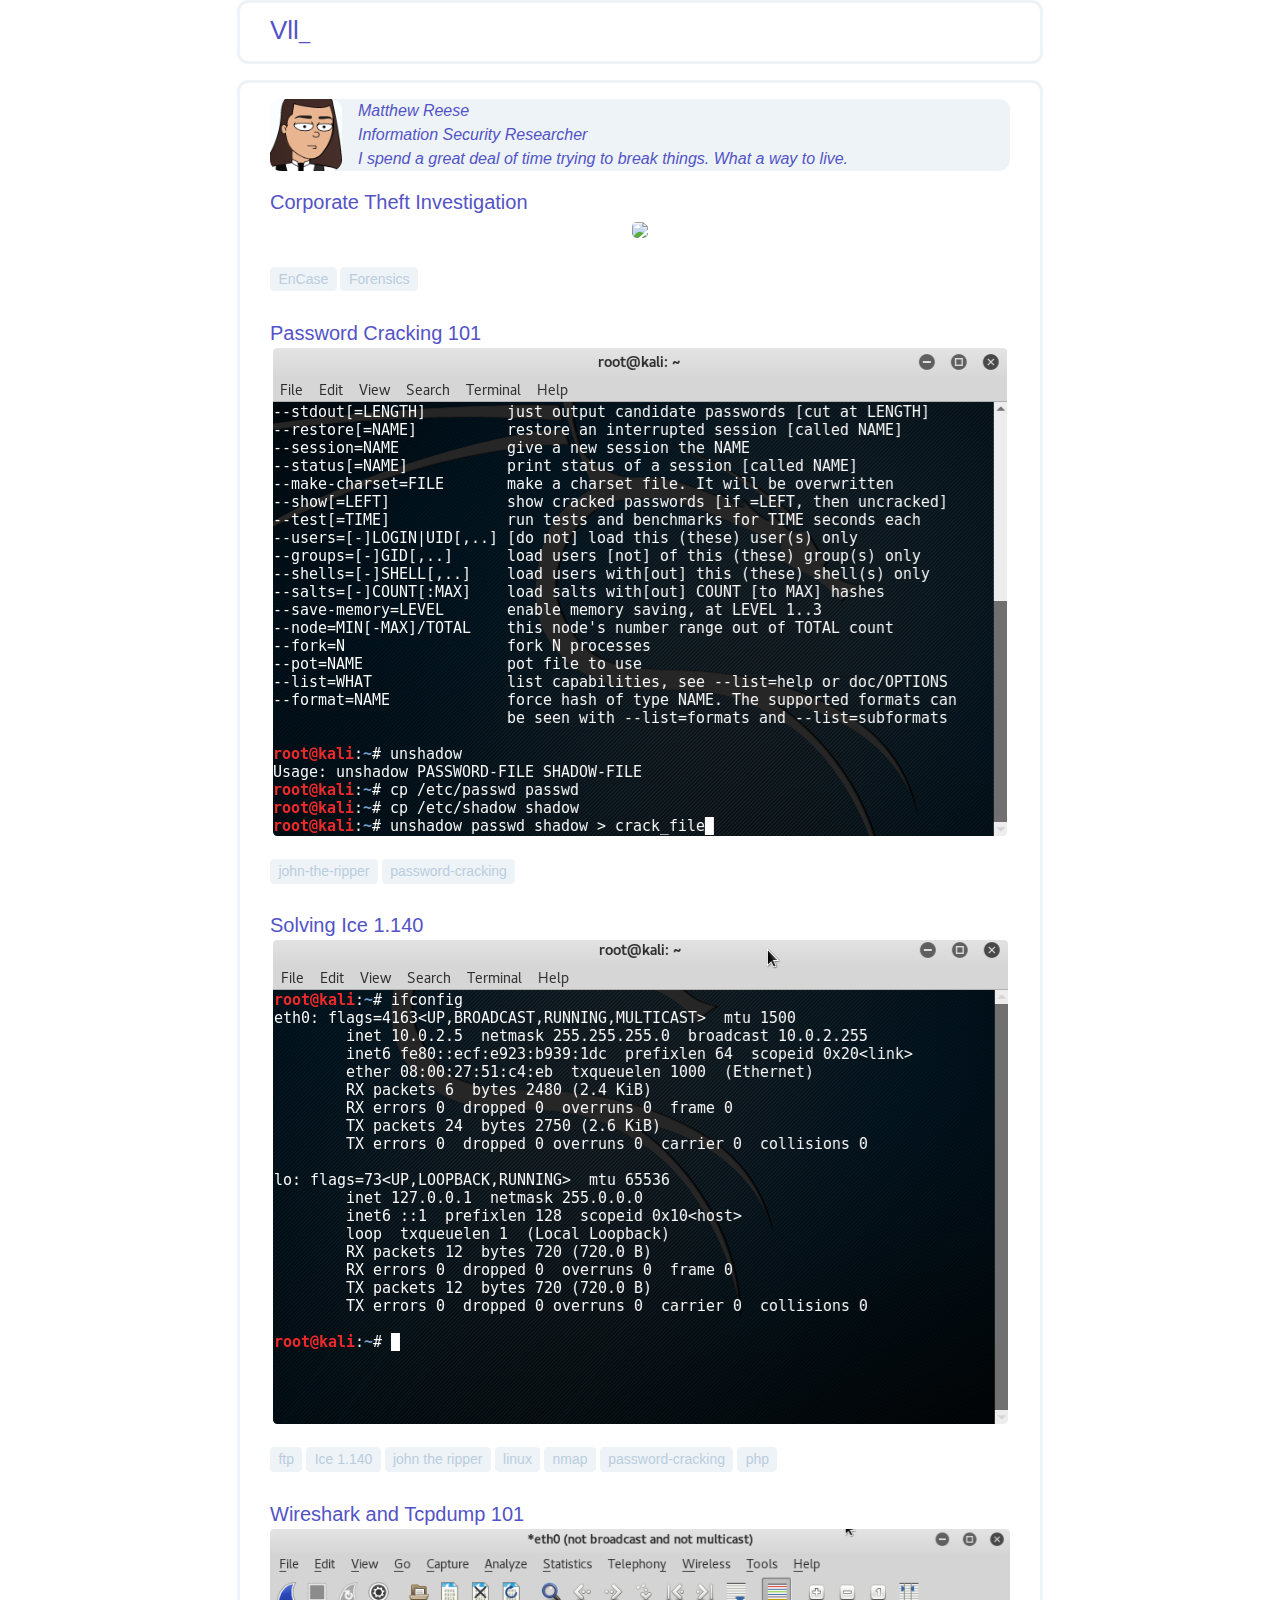
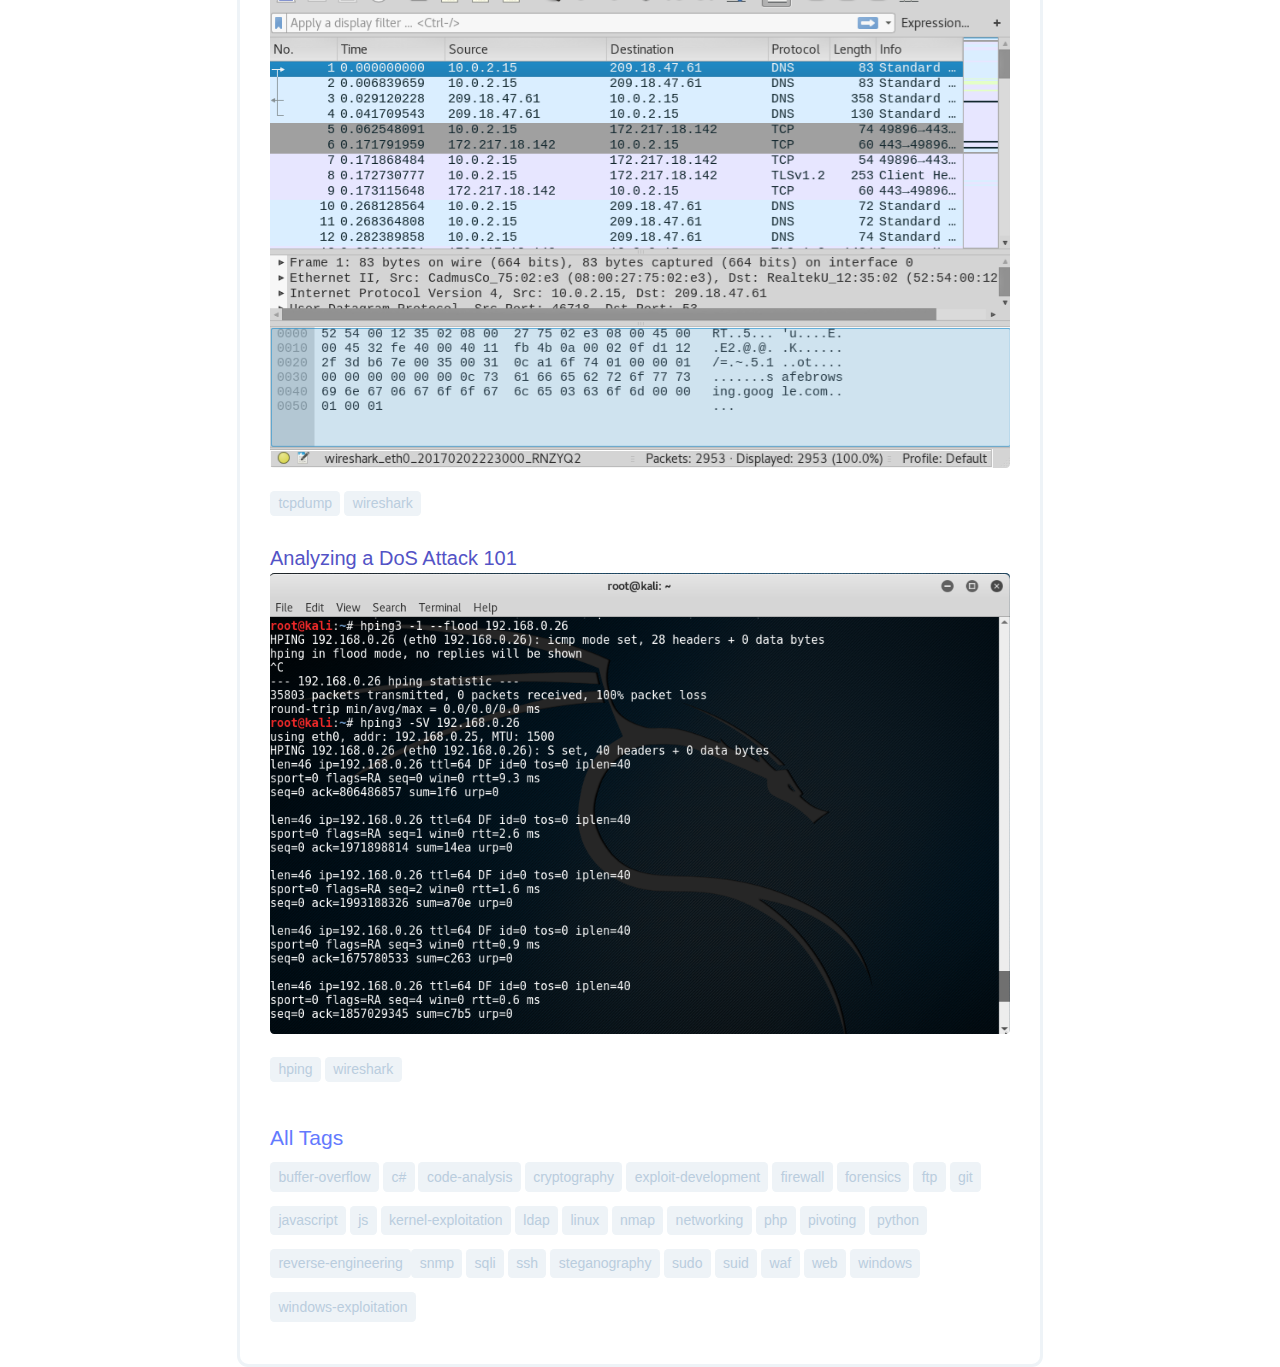
==== commit ec4ef65c: "Update index.html" ====
--- a/index.html
+++ b/index.html
@@ -38,6 +38,22 @@
 </h7>
 </div>
 
+<div class="post-links">
+      
+        <div class="post-link-wrapper">
+          <a href="/forensics/corporate-theft-investigation.html" class="post-link">Corporate Theft Investigation</a>
+          <center> <a href="/forensics/corporate-theft-investigation.html"> <img src="/forensics/investigation01.png" style="border-radius:0.3em;"> </a> </center> <br>
+          <div class="post-meta">
+
+            
+            <div class="post-tags">
+                
+                <a class="tag" href="/tag/EnCase/">EnCase</a>
+                <a class="tag" href="/tag/Forensics/">Forensics</a>
+		<br><br>     
+                
+</div>	      
+	      
 <div class="post-links">
       
         <div class="post-link-wrapper">
--- a/assets/style.css
+++ b/assets/style.css
@@ -114,6 +114,10 @@
 .highlight {
   margin-bottom: 10px; }
 
+h7 {
+  border-radius: 0.9em;
+}
+
 p {
   margin: 0.5em 0; }
 
@@ -233,6 +237,9 @@
   max-width: -webkit-calc(800px - (30px));
   max-width: calc(800px - (30px));
   margin-right: auto;
+  border: solid;
+  border-color: #eef3f7;
+  border-radius: 0.7em;
   margin-left: auto;
   padding-right: 15px;
   padding-left: 15px; }
@@ -288,7 +295,7 @@
   .site-title, .site-title:visited, .site-title:hover {
     text-decoration: none; }
     .theme--dark .site-title, .theme--dark .site-title:visited, .theme--dark .site-title:hover {
-      color: #4b759b; }
+      color: #5353c6; }
     .theme--light .site-title, .theme--light .site-title:visited, .theme--light .site-title:hover {
       color: #1E2227; }
 
@@ -303,8 +310,11 @@
  */
 .author-box {
   margin-bottom: 1em;
+  margin-top:1em;
   text-align: left;
   min-height: 72px;
+  background-color: #eef3f7;
+  border-radius: 0.7em;
   font-style: italic; }
   .author-box > .author-avatar {
     float: left;
@@ -312,7 +322,7 @@
     margin-right: 1em;
     width: 72px;
     height: 72px;
-    border-radius: 0.3em; }
+    border-radius: 0.7em; }
 
 .site-header {
   margin-bottom: 1em; }
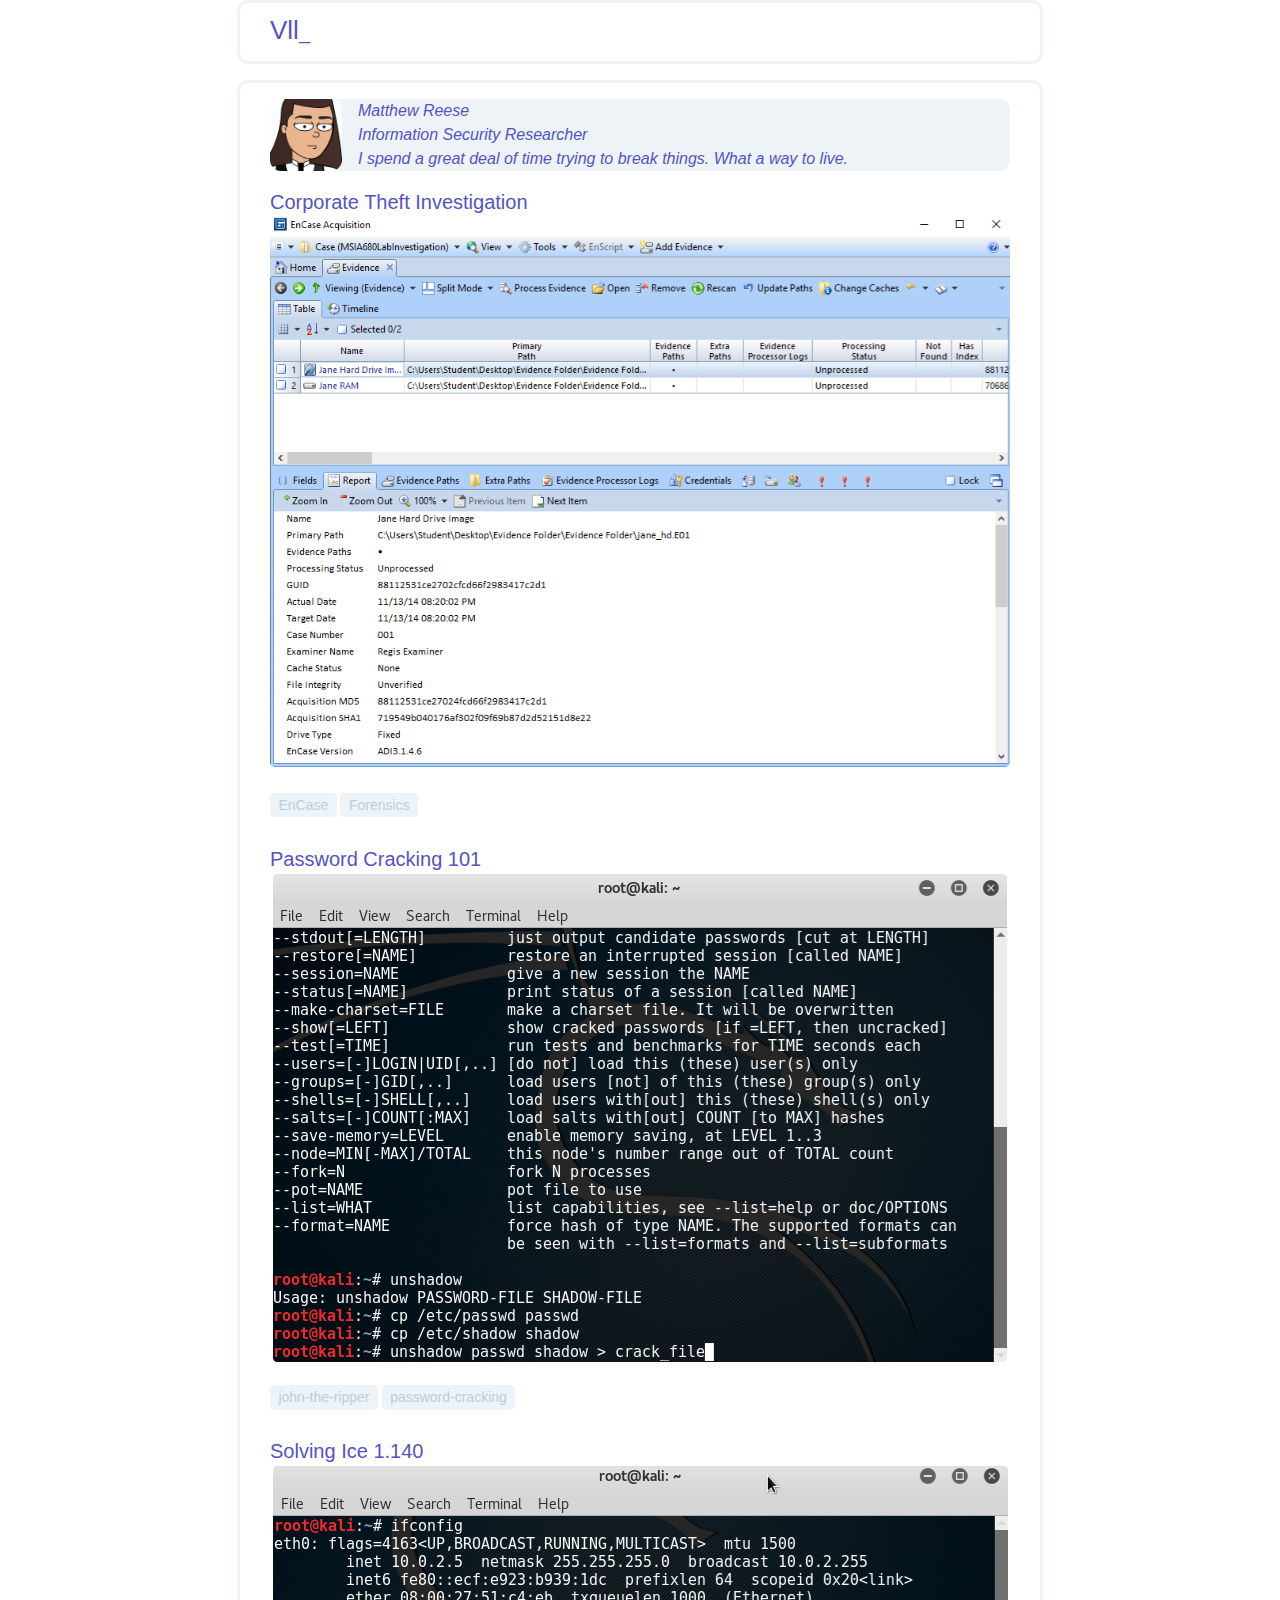
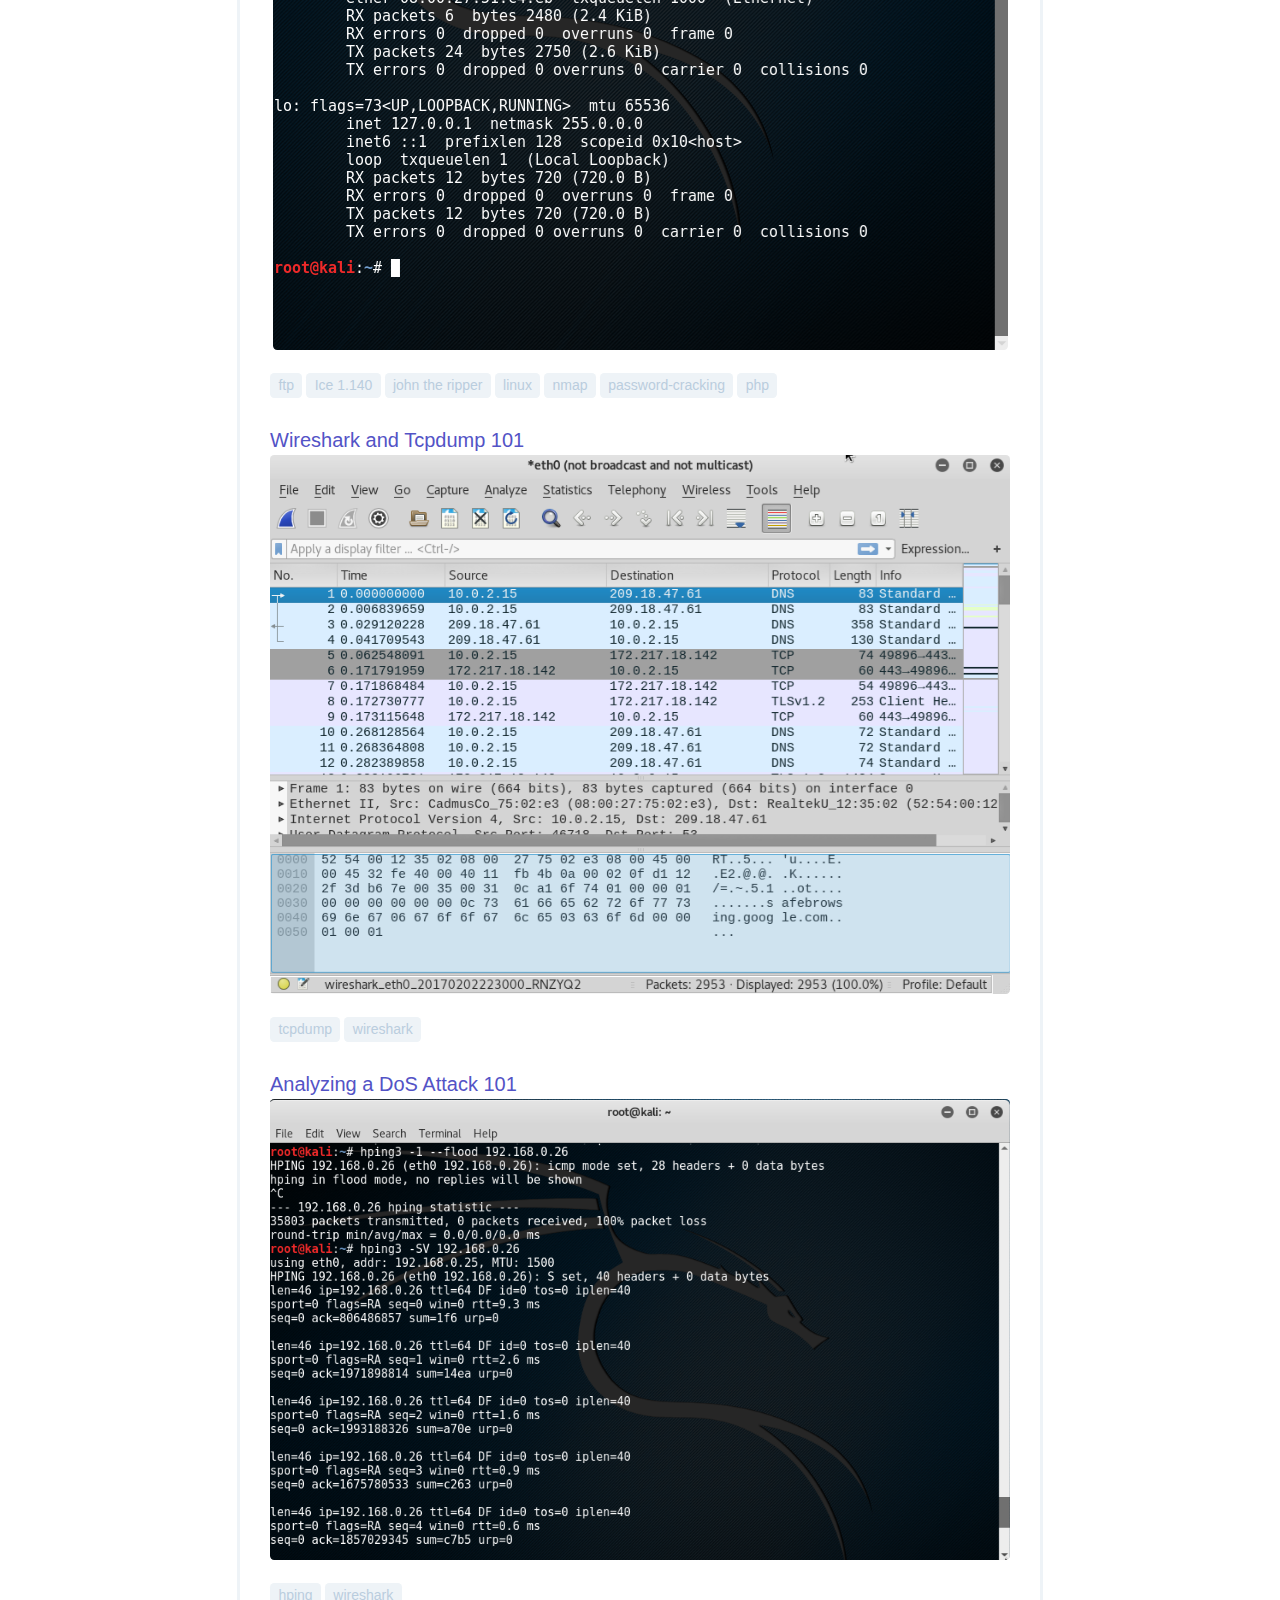
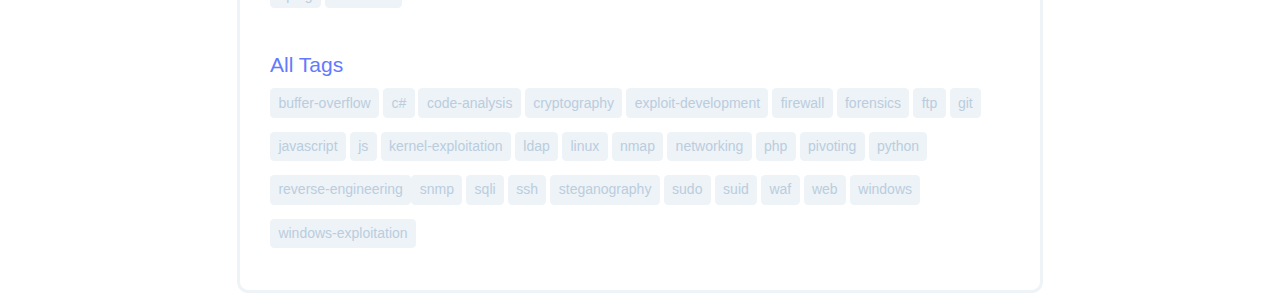
==== commit 03457c2b: "Update index.html" ====
--- a/index.html
+++ b/index.html
@@ -42,7 +42,7 @@
       
         <div class="post-link-wrapper">
           <a href="/forensics/corporate-theft-investigation.html" class="post-link">Corporate Theft Investigation</a>
-          <center> <a href="/forensics/corporate-theft-investigation.html"> <img src="/forensics/investigation01.png" style="border-radius:0.3em;"> </a> </center> <br>
+          <center> <a href="/forensics/corporate-theft-investigation.html"> <img src="/forensics/Investigation01.png" style="border-radius:0.3em;"> </a> </center> <br>
           <div class="post-meta">
 
             
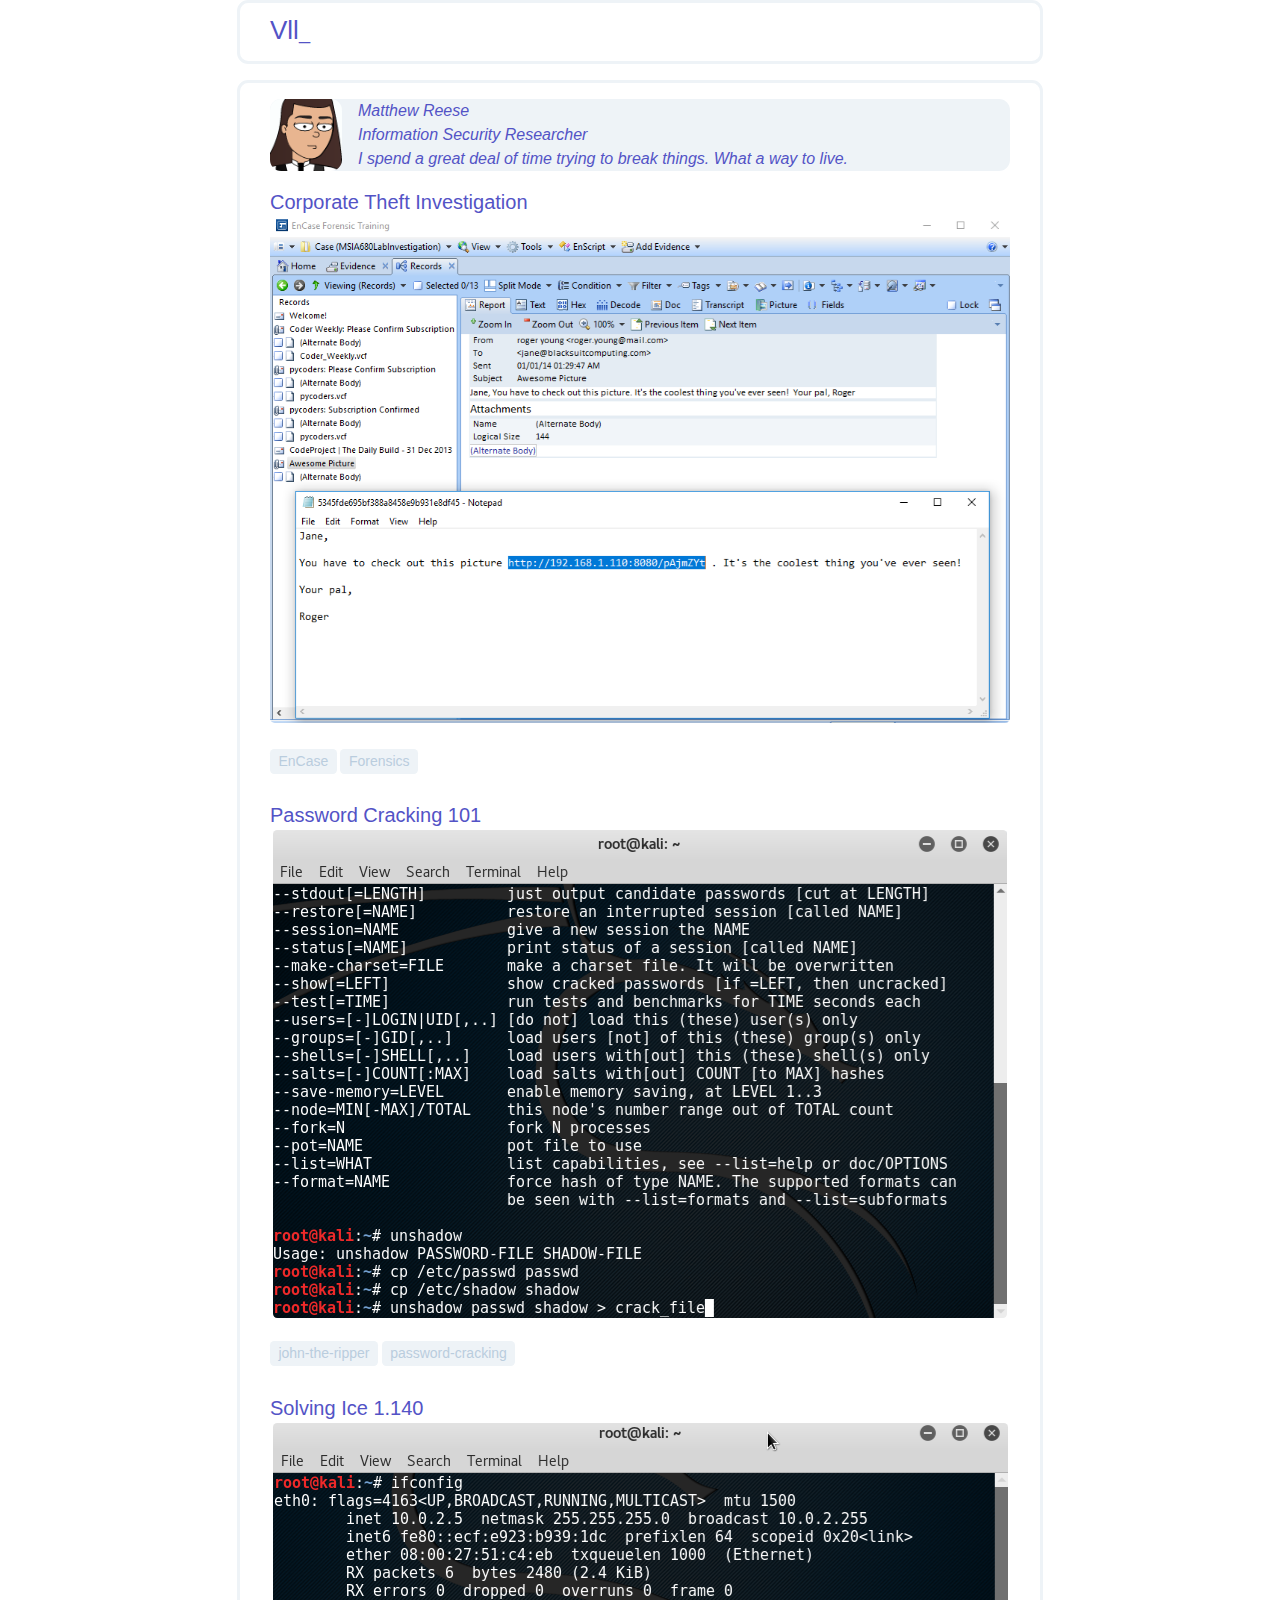
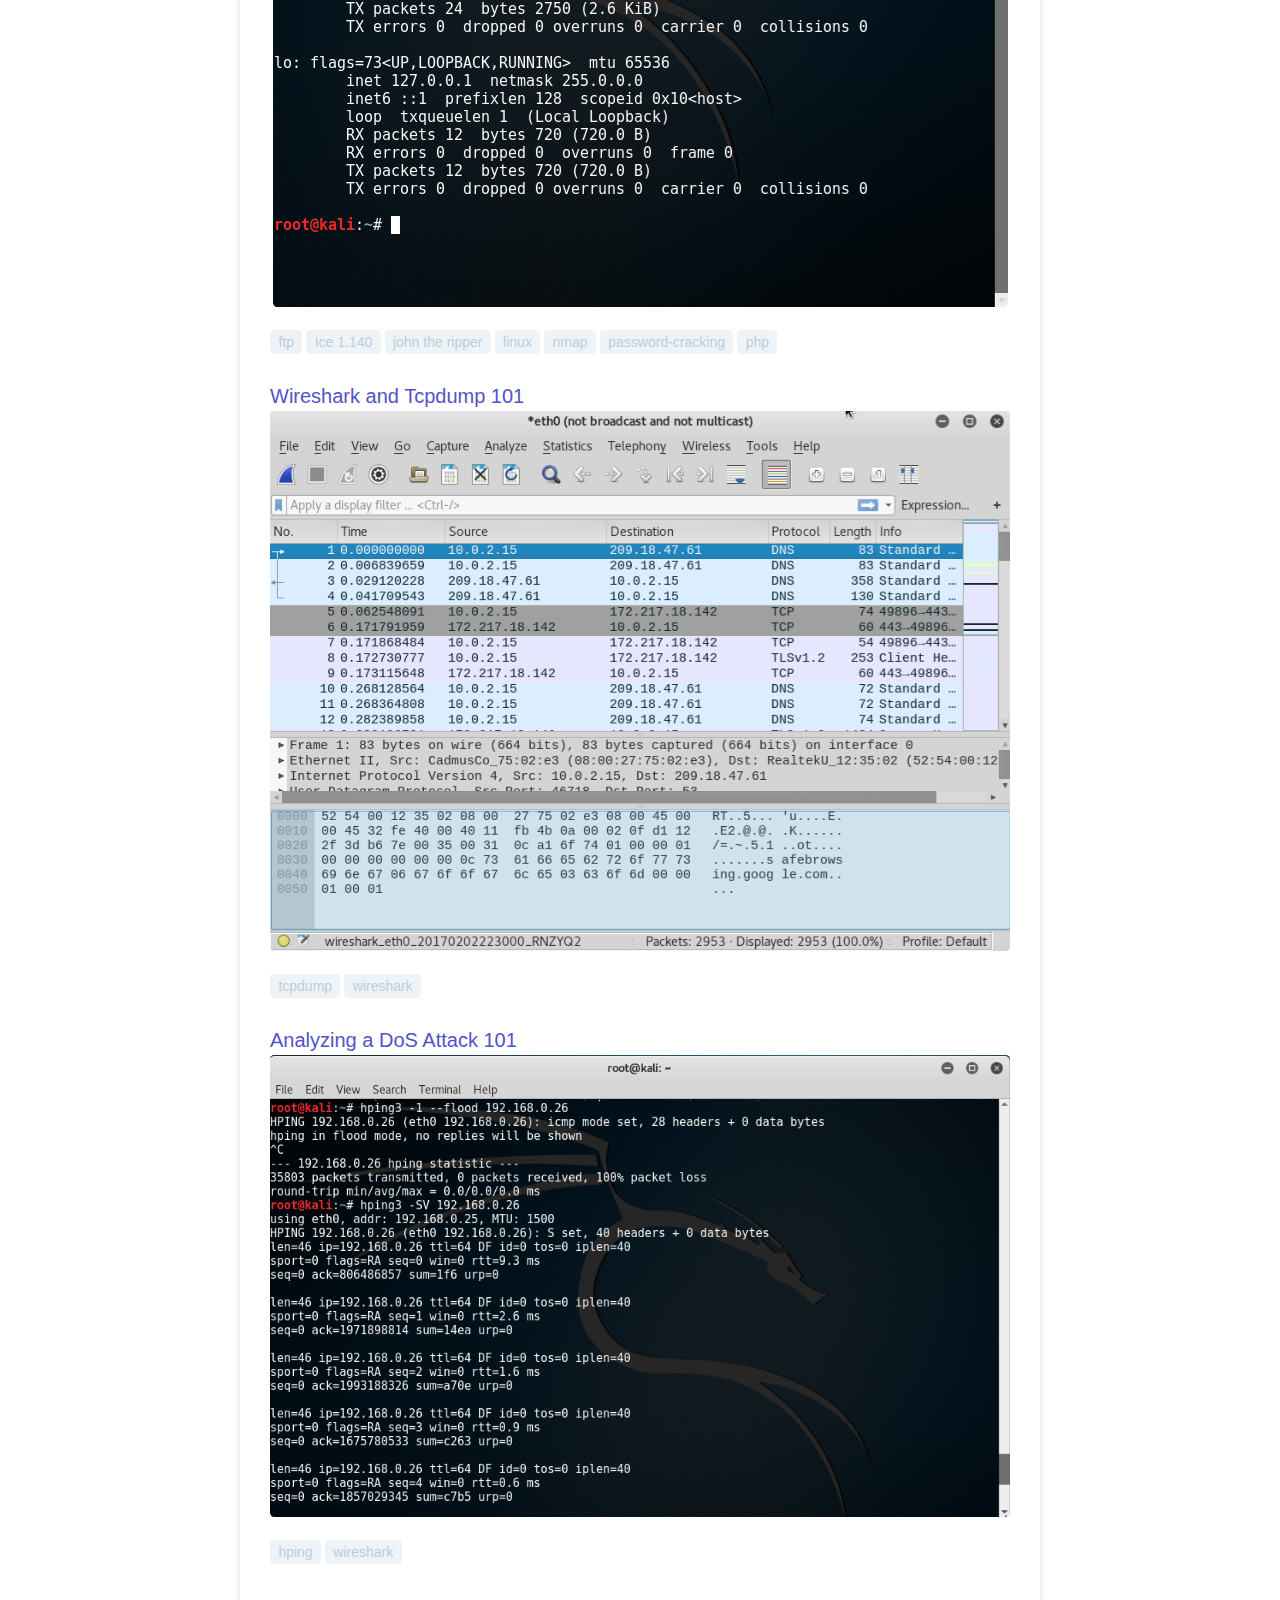
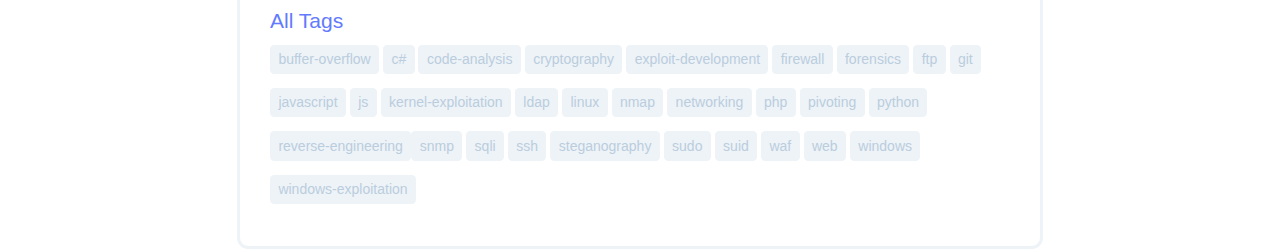
==== commit 08a014ce: "Update index.html" ====
--- a/index.html
+++ b/index.html
@@ -42,7 +42,7 @@
       
         <div class="post-link-wrapper">
           <a href="/forensics/corporate-theft-investigation.html" class="post-link">Corporate Theft Investigation</a>
-          <center> <a href="/forensics/corporate-theft-investigation.html"> <img src="/forensics/Investigation01.png" style="border-radius:0.3em;"> </a> </center> <br>
+          <center> <a href="/forensics/corporate-theft-investigation.html"> <img src="/forensics/Investigation13.png" style="border-radius:0.3em;"> </a> </center> <br>
           <div class="post-meta">
 
             
